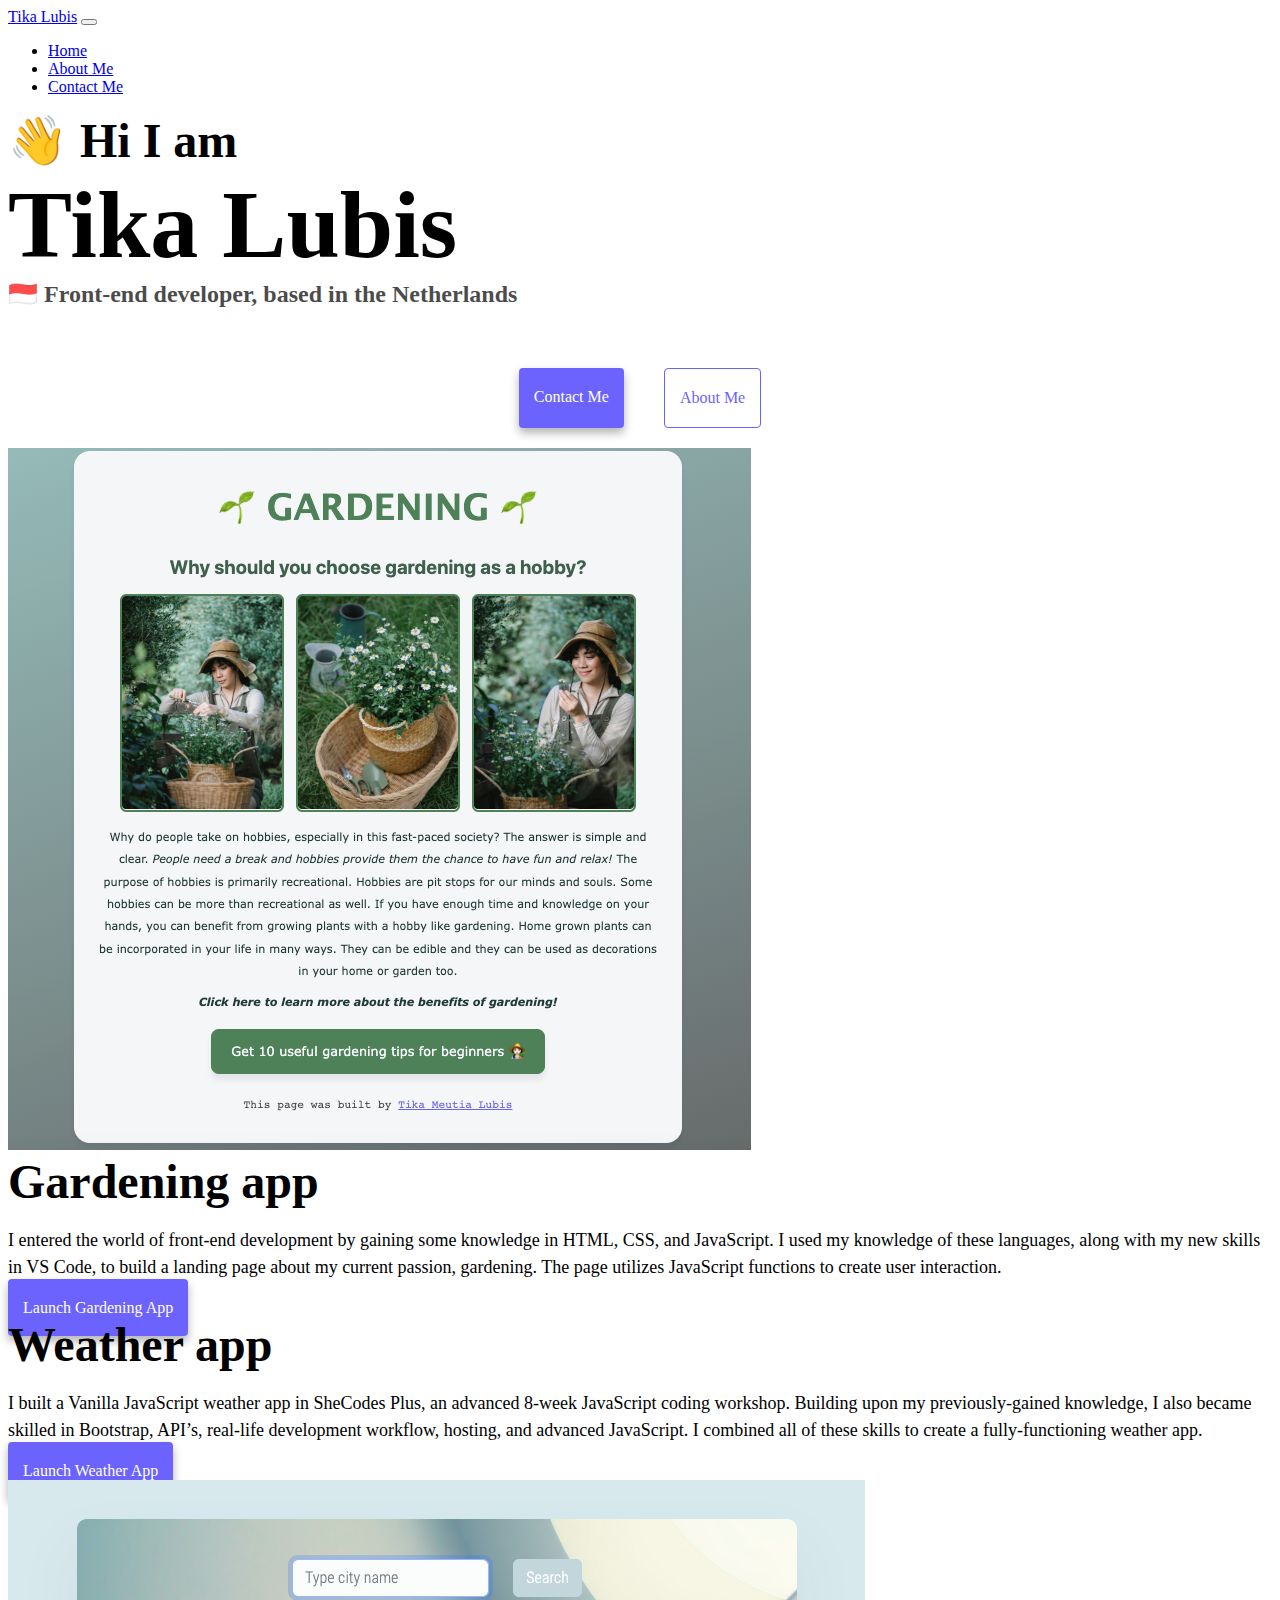
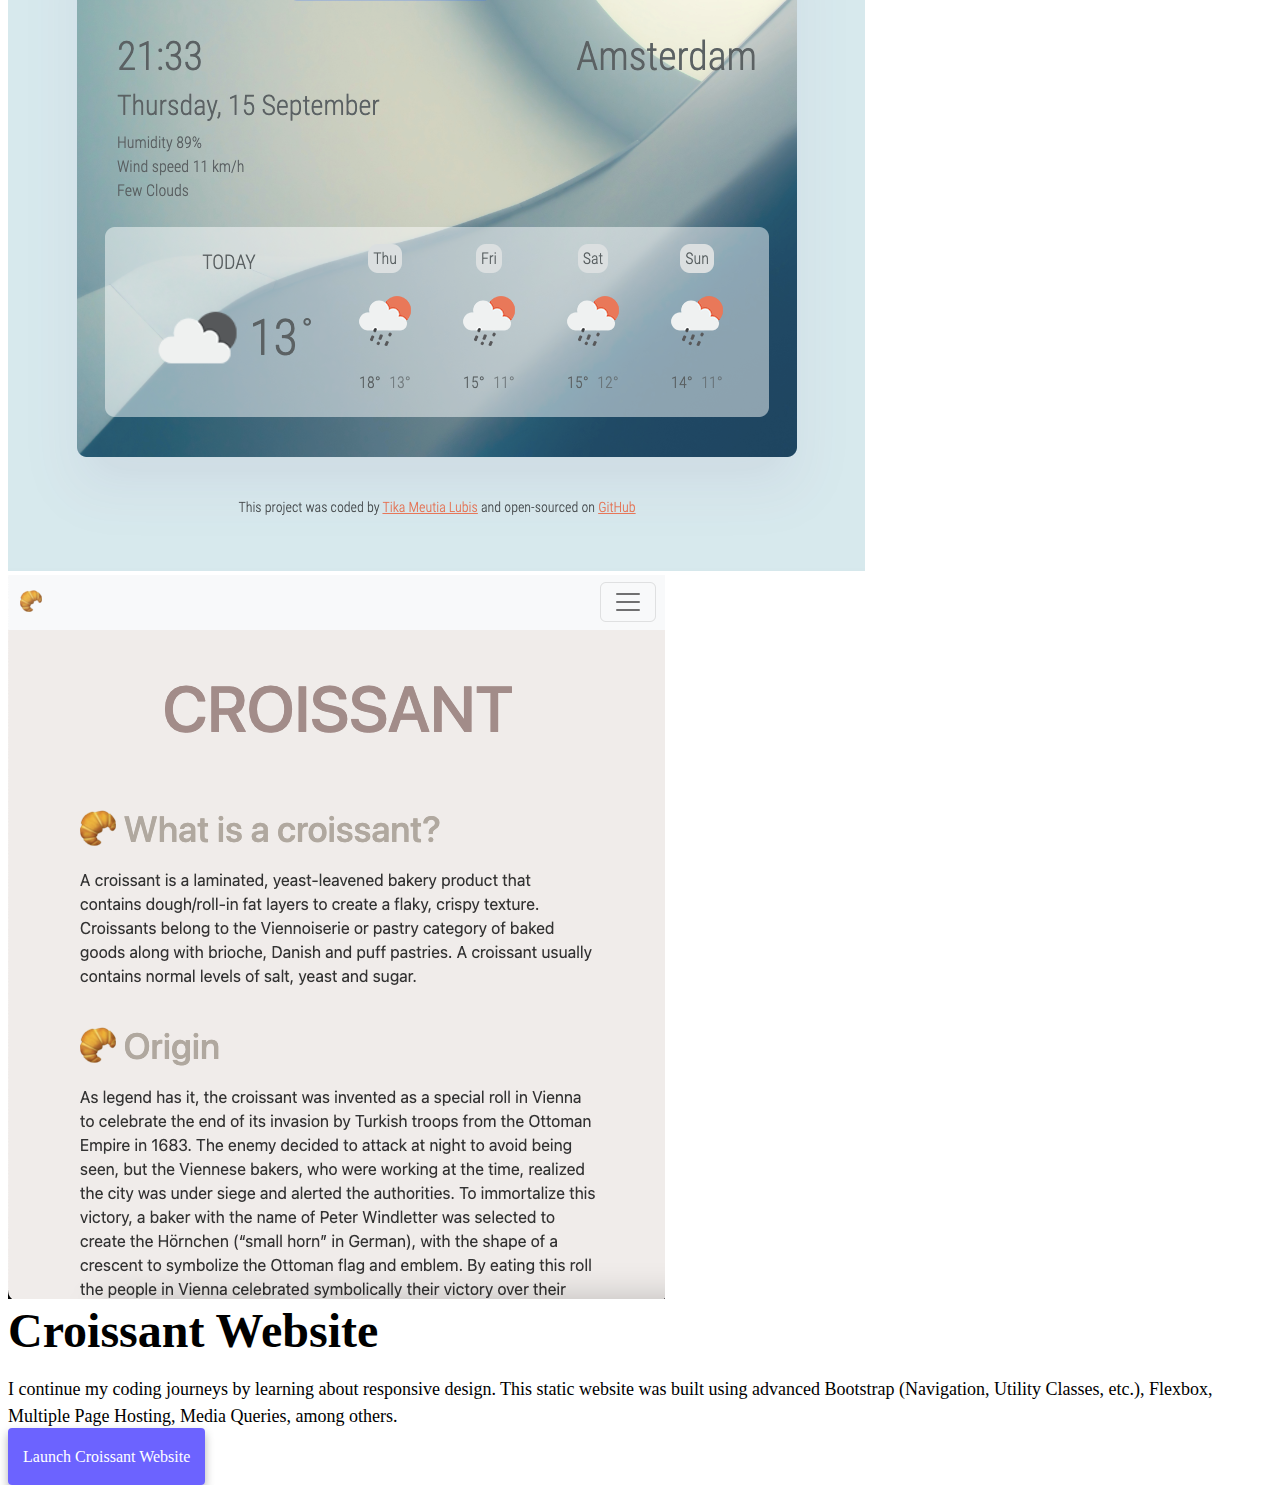
==== index.html @ 951e2261 "Added links to the projects" ====
<!DOCTYPE html>
<html lang="en">
  <head>
    <meta charset="UTF-8" />
    <meta http-equiv="X-UA-Compatible" content="IE=edge" />
    <meta name="viewport" content="width=device-width, initial-scale=1.0" />
    <title>Tika Lubis</title>
    <link
      href="https://cdn.jsdelivr.net/npm/bootstrap@5.2.1/dist/css/bootstrap.min.css"
      rel="stylesheet"
      integrity="sha384-iYQeCzEYFbKjA/T2uDLTpkwGzCiq6soy8tYaI1GyVh/UjpbCx/TYkiZhlZB6+fzT"
      crossorigin="anonymous"
    />
    <link rel="stylesheet" href="css/styles.css" />
  </head>

  <body>
      <nav class="navbar navbar-expand-lg bg-light">
          <div class="container-fluid">
            <a class="navbar-brand" href="index.html">Tika Lubis</a>
            <button class="navbar-toggler" type="button" data-bs-toggle="collapse" data-bs-target="#navbarNav" aria-controls="navbarNav" aria-expanded="false" aria-label="Toggle navigation">
              <span class="navbar-toggler-icon"></span>
            </button>
            <div class="collapse navbar-collapse" id="navbarNav">
              <ul class="navbar-nav">
                <li class="nav-item">
                  <a class="nav-link active" aria-current="page" href="index.html">Home</a>
                </li>
                <li class="nav-item">
                  <a class="nav-link" href="about.html">About Me</a>
                </li>
                <li class="nav-item">
                  <a class="nav-link" href="about.html#contact">Contact Me</a>
                </li>
              </ul>
            </div>
          </div>
        </nav>
    <h2 class="text-center">👋 Hi I am</h2>
    <h1 class="text-center">Tika Lubis</h1>
    <h3 class="text-center">
      🇮🇩 Front-end developer, based in the Netherlands
    </h3>
    <div class="navigation-links mb-5">
      <a href="about.html#contact" class="contact-link">Contact me</a>
      <a href="about.html" class="about-link">About me</a>
    </div>

    <div class="container">
      <div class="row d-flex">
        <div class="col-md-6">
          <img src="images/gardening-page.png" alt="Gardening as a hobby" class="img-fluid rounded" />
        </div>
        <div class="col-md-6">
          <h2 class="mb-3">Gardening app</h2>
          <p>
              I entered the world of front-end development by gaining some knowledge in HTML, CSS, and JavaScript. I used my knowledge of these languages, along with my new skills in VS Code, to build a landing page about my current passion, gardening. The page utilizes JavaScript functions to create user interaction.
          </p>
          <div class="mt-5 mb-5">
            <a href="https://euphonious-puffpuff-9119f1.netlify.app/" class="primary-link">Launch Gardening app</a>
          </div>
      </div>
      <div class="row mt-5 d-flex">
        <div class="col-md-6">
          <h2 class="mb-3">Weather app</h2>
          <p>
              I built a Vanilla JavaScript weather app in SheCodes Plus, an advanced 8-week JavaScript coding workshop. Building upon my previously-gained knowledge, I also became skilled in Bootstrap, API’s, real-life development workflow, hosting, and advanced JavaScript. I combined all of these skills to create a fully-functioning weather app.
          </p>
          <div class="mt-5 mb-5">
            <a href="https://effortless-lolly-3542c8.netlify.app/" class="primary-link">Launch Weather app</a>
          </div>
        </div>
      <div class="col-md-6">
        <img src="images/weather-app.png" alt="Weather app" class="img-fluid rounded" />
      </div>
      <div class="row mt-5 d-flex">
          <div class="col-md-6">
            <img src="images/croissant-page.png" alt="Croissant page" class="img-fluid rounded" />
          </div>
          <div class="col-md-6">
            <h2 class="mb-3">Croissant Website</h2>
            <p>
              I continue my coding journeys by learning about responsive design. This static website was built using advanced Bootstrap (Navigation, Utility Classes, etc.), Flexbox, Multiple Page Hosting, Media Queries, among others.      </p>
            <div class="mt-5 mb-5">
              <a href="https://euphonious-fenglisu-f8e151.netlify.app/" class="primary-link">Launch Croissant Website</a>
            </div>
        </div>
    </div>

    <script
      src="https://cdn.jsdelivr.net/npm/bootstrap@5.2.1/dist/js/bootstrap.bundle.min.js"
      integrity="sha384-u1OknCvxWvY5kfmNBILK2hRnQC3Pr17a+RTT6rIHI7NnikvbZlHgTPOOmMi466C8"
      crossorigin="anonymous"
    ></script>
  </body>
</html>
---- css/styles.css ----
:root {
  --primary-color: #6c63ff;
  --secondary-color: #f5f2fe;
  --box-shadow: 0 5px 10px rgba(0, 0, 0, 0.3);
}

h1,
h2,
h3 {
  margin: 0;
}

h1 {
  font-size: 96px;
}

h2 {
  font-size: 48px;
}

h3 {
  font-size: 24px;
  opacity: 0.7;
}

p {
  font-size: 18px;
  line-height: 1.5;
}

.navigation-links {
  display: flex;
  margin-top: 40px;
  justify-content: center;
}

.navigation-links a {
  margin: 20px;
  border-radius: 4px;
  padding: 20px 15px;
  text-decoration: none;
  text-transform: capitalize;
}

.contact-link {
  background: var(--primary-color);
  box-shadow: var(--box-shadow);
  color: white;
}

.about-link {
  color: var(--primary-color);
  border: 1px solid var(--primary-color);
}

.homepage-link {
  color: var(--primary-color);
  text-align: center;
  display: block;
}

.about-paragraphs {
  display: flex;
  margin: 30px 0;
}

.about-paragraphs p {
  margin: 10px;
}

.email-link {
  display: flex;
  justify-content: center;
  color: var(--primary-color);
  font-size: 28px;
  text-decoration: none;
}

.email-link:hover {
  text-decoration: underline;
}

.primary-link {
  border-radius: 4px;
  padding: 20px 15px;
  text-decoration: none;
  text-transform: capitalize;
  background: var(--primary-color);
  box-shadow: var(--box-shadow);
  color: white;
}
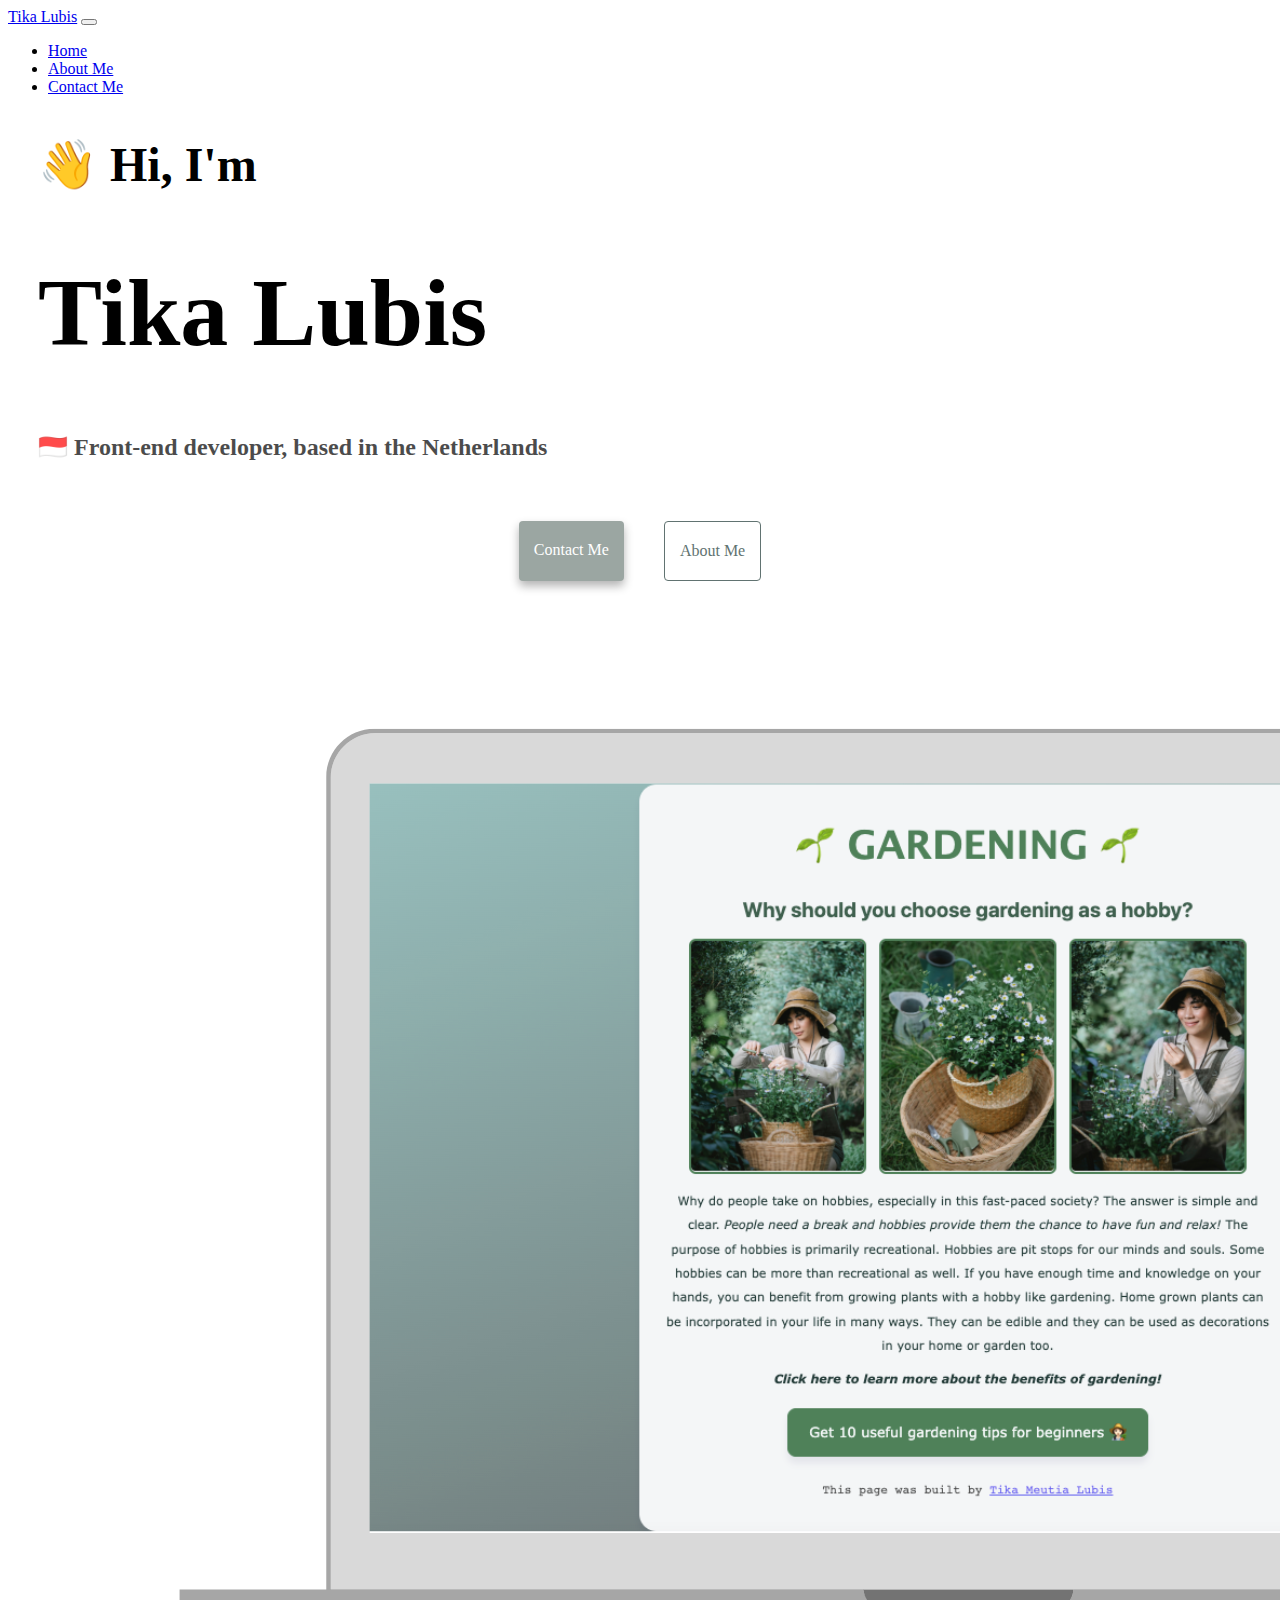
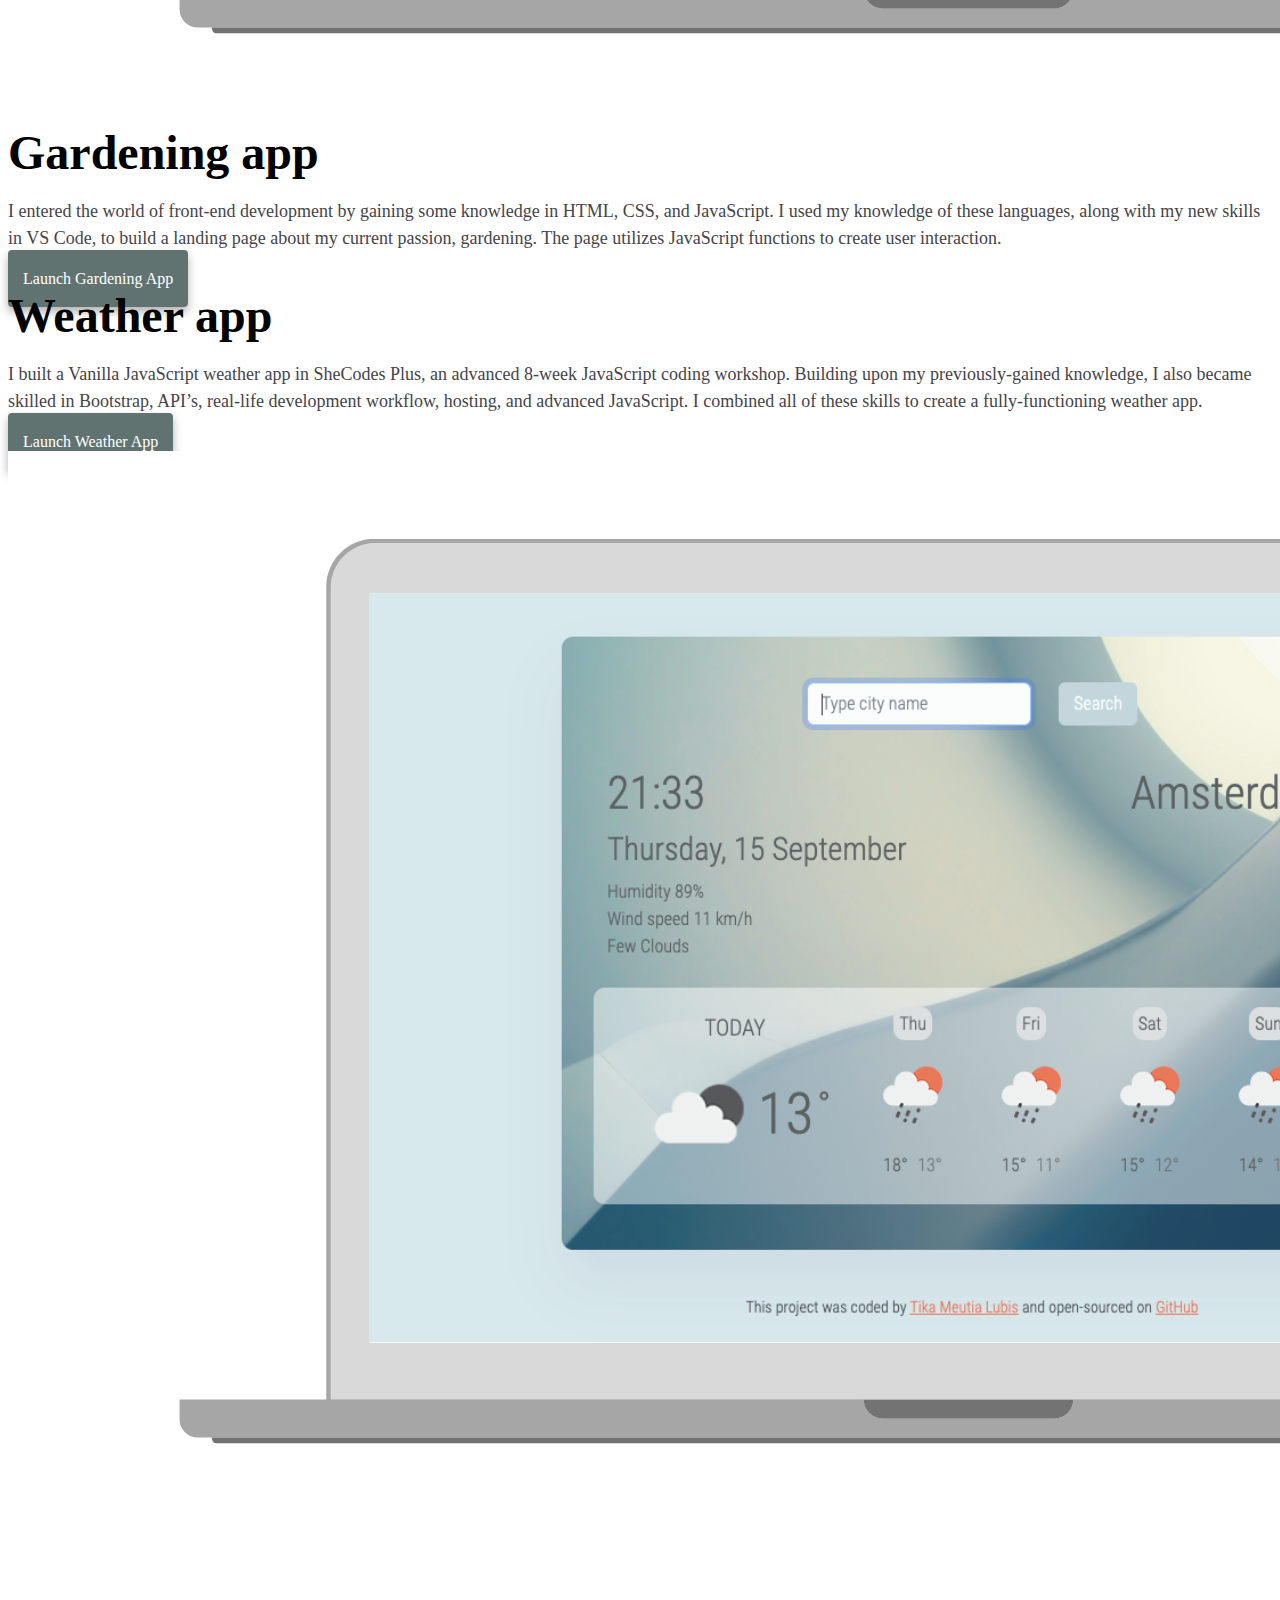
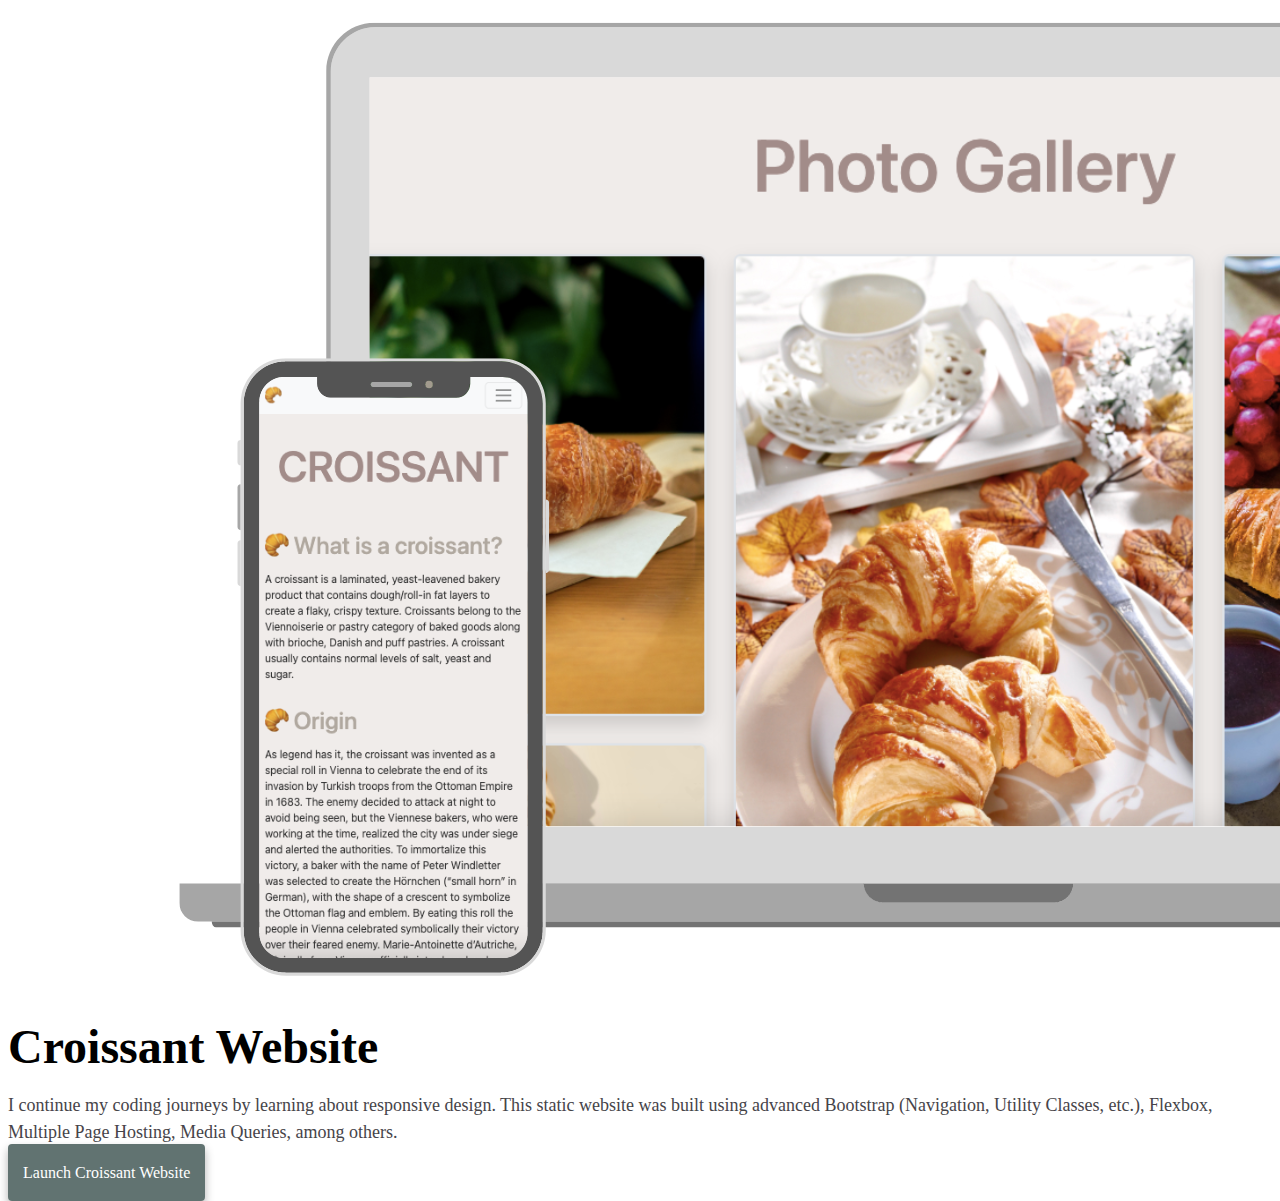
==== commit 950db456: "Updated color theme" ====
--- a/index.html
+++ b/index.html
@@ -36,7 +36,8 @@
             </div>
           </div>
         </nav>
-    <h2 class="text-center">👋 Hi I am</h2>
+    <div class="header">
+    <h2 class="text-center">👋 Hi, I'm</h2>
     <h1 class="text-center">Tika Lubis</h1>
     <h3 class="text-center">
       🇮🇩 Front-end developer, based in the Netherlands
@@ -45,11 +46,11 @@
       <a href="about.html#contact" class="contact-link">Contact me</a>
       <a href="about.html" class="about-link">About me</a>
     </div>
-
+    </div>
     <div class="container">
       <div class="row d-flex">
         <div class="col-md-6">
-          <img src="images/gardening-page.png" alt="Gardening as a hobby" class="img-fluid rounded" />
+          <img src="images/gardening-page.png" alt="Gardening as a hobby" class="img-fluid shadow rounded" />
         </div>
         <div class="col-md-6">
           <h2 class="mb-3">Gardening app</h2>
@@ -57,7 +58,7 @@
               I entered the world of front-end development by gaining some knowledge in HTML, CSS, and JavaScript. I used my knowledge of these languages, along with my new skills in VS Code, to build a landing page about my current passion, gardening. The page utilizes JavaScript functions to create user interaction.
           </p>
           <div class="mt-5 mb-5">
-            <a href="https://euphonious-puffpuff-9119f1.netlify.app/" class="primary-link">Launch Gardening app</a>
+            <a href="https://euphonious-puffpuff-9119f1.netlify.app/" target="_blank" class="primary-link">Launch Gardening app</a>
           </div>
       </div>
       <div class="row mt-5 d-flex">
@@ -67,22 +68,22 @@
               I built a Vanilla JavaScript weather app in SheCodes Plus, an advanced 8-week JavaScript coding workshop. Building upon my previously-gained knowledge, I also became skilled in Bootstrap, API’s, real-life development workflow, hosting, and advanced JavaScript. I combined all of these skills to create a fully-functioning weather app.
           </p>
           <div class="mt-5 mb-5">
-            <a href="https://effortless-lolly-3542c8.netlify.app/" class="primary-link">Launch Weather app</a>
+            <a href="https://effortless-lolly-3542c8.netlify.app/" target="_blank" class="primary-link">Launch Weather app</a>
           </div>
         </div>
       <div class="col-md-6">
-        <img src="images/weather-app.png" alt="Weather app" class="img-fluid rounded" />
+        <img src="images/weather-app.png" alt="Weather app" class="img-fluid shadow rounded" />
       </div>
       <div class="row mt-5 d-flex">
           <div class="col-md-6">
-            <img src="images/croissant-page.png" alt="Croissant page" class="img-fluid rounded" />
+            <img src="images/croissant-page.png" alt="Croissant page" class="img-fluid shadow rounded" />
           </div>
           <div class="col-md-6">
             <h2 class="mb-3">Croissant Website</h2>
             <p>
               I continue my coding journeys by learning about responsive design. This static website was built using advanced Bootstrap (Navigation, Utility Classes, etc.), Flexbox, Multiple Page Hosting, Media Queries, among others.      </p>
             <div class="mt-5 mb-5">
-              <a href="https://euphonious-fenglisu-f8e151.netlify.app/" class="primary-link">Launch Croissant Website</a>
+              <a href="https://euphonious-fenglisu-f8e151.netlify.app/" target="_blank" class="primary-link">Launch Croissant Website</a>
             </div>
         </div>
     </div>
--- a/css/styles.css
+++ b/css/styles.css
@@ -1,10 +1,10 @@
 :root {
-  --primary-color: #6c63ff;
-  --secondary-color: #f5f2fe;
+  --primary-color: #617371;
+  --secondary-color: #9ba6a2;
+  --accent-color: #cfc7bb;
   --box-shadow: 0 5px 10px rgba(0, 0, 0, 0.3);
 }
 
-h1,
 h2,
 h3 {
   margin: 0;
@@ -26,6 +26,16 @@
 p {
   font-size: 18px;
   line-height: 1.5;
+  color: #464449;
+}
+
+a:hover {
+  text-decoration: none;
+  color: inherit;
+}
+
+.header {
+  margin: 40px 30px;
 }
 
 .navigation-links {
@@ -43,7 +53,7 @@
 }
 
 .contact-link {
-  background: var(--primary-color);
+  background: var(--secondary-color);
   box-shadow: var(--box-shadow);
   color: white;
 }
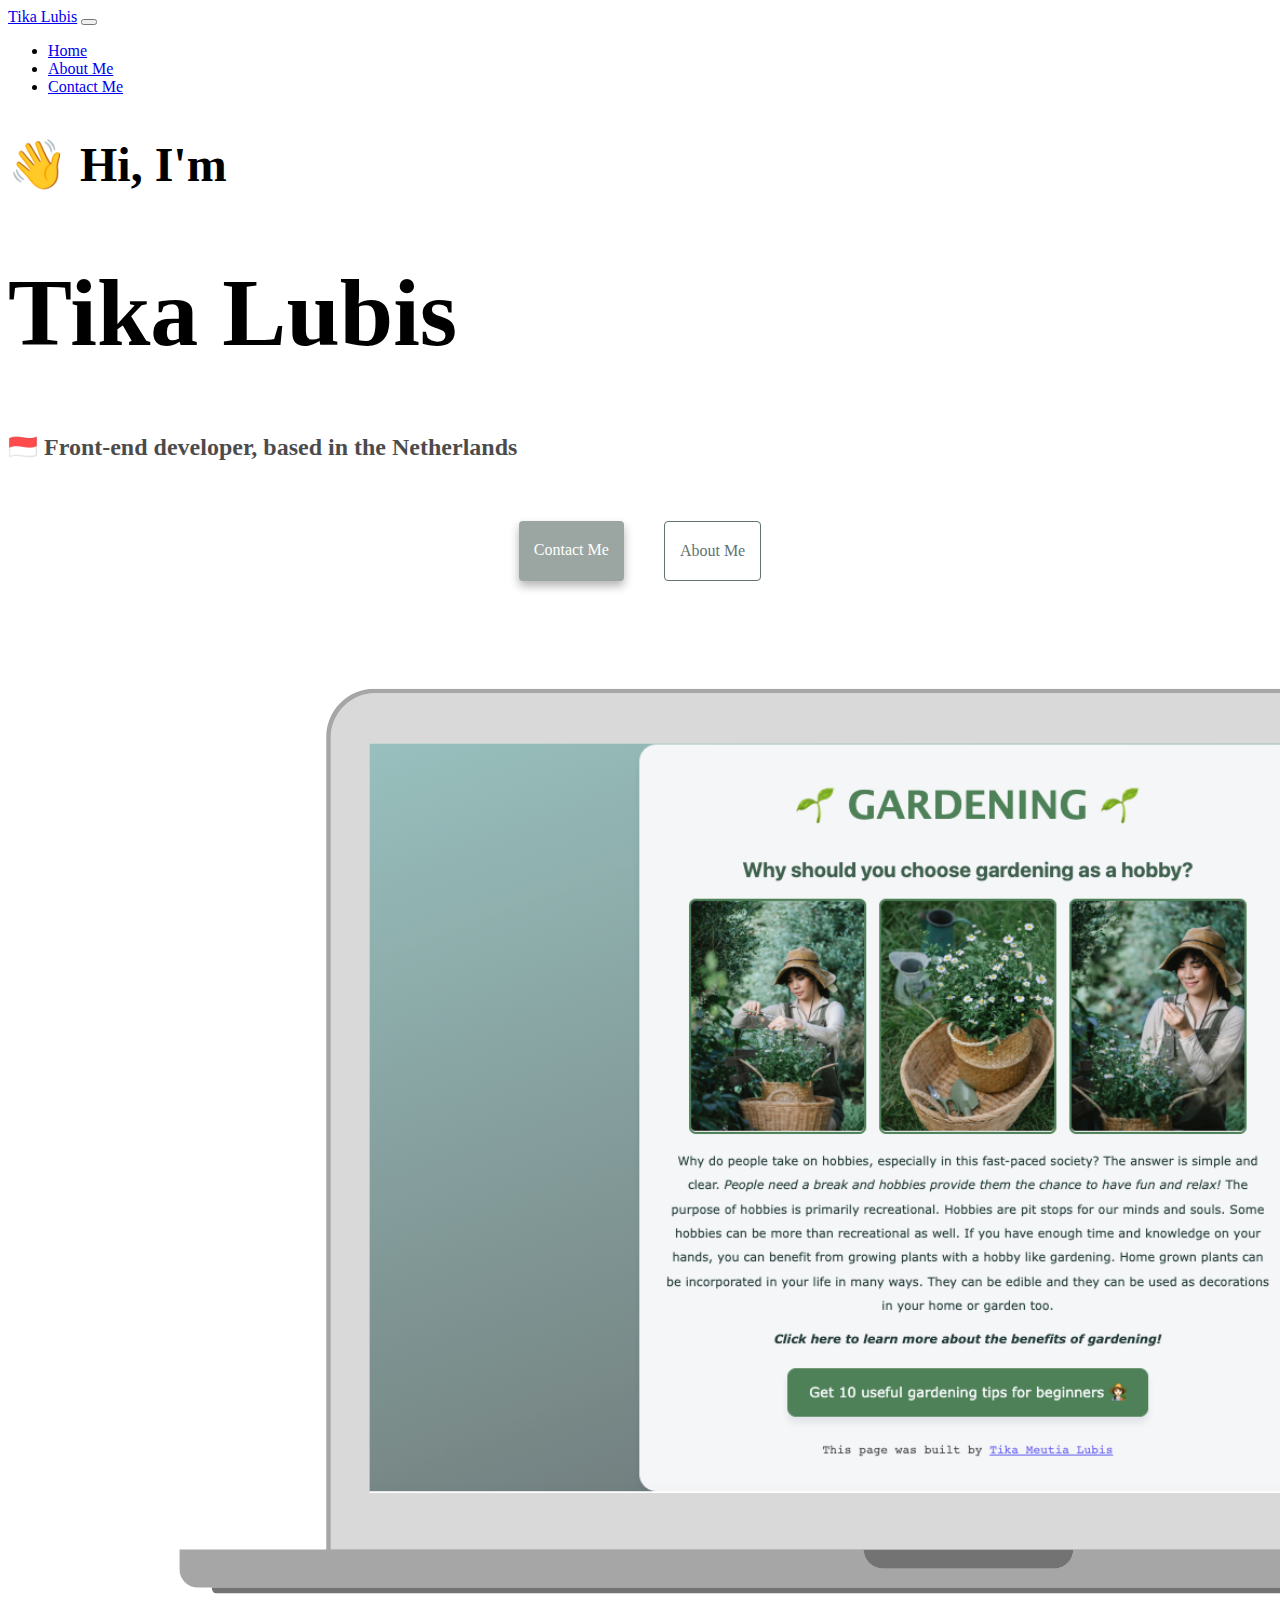
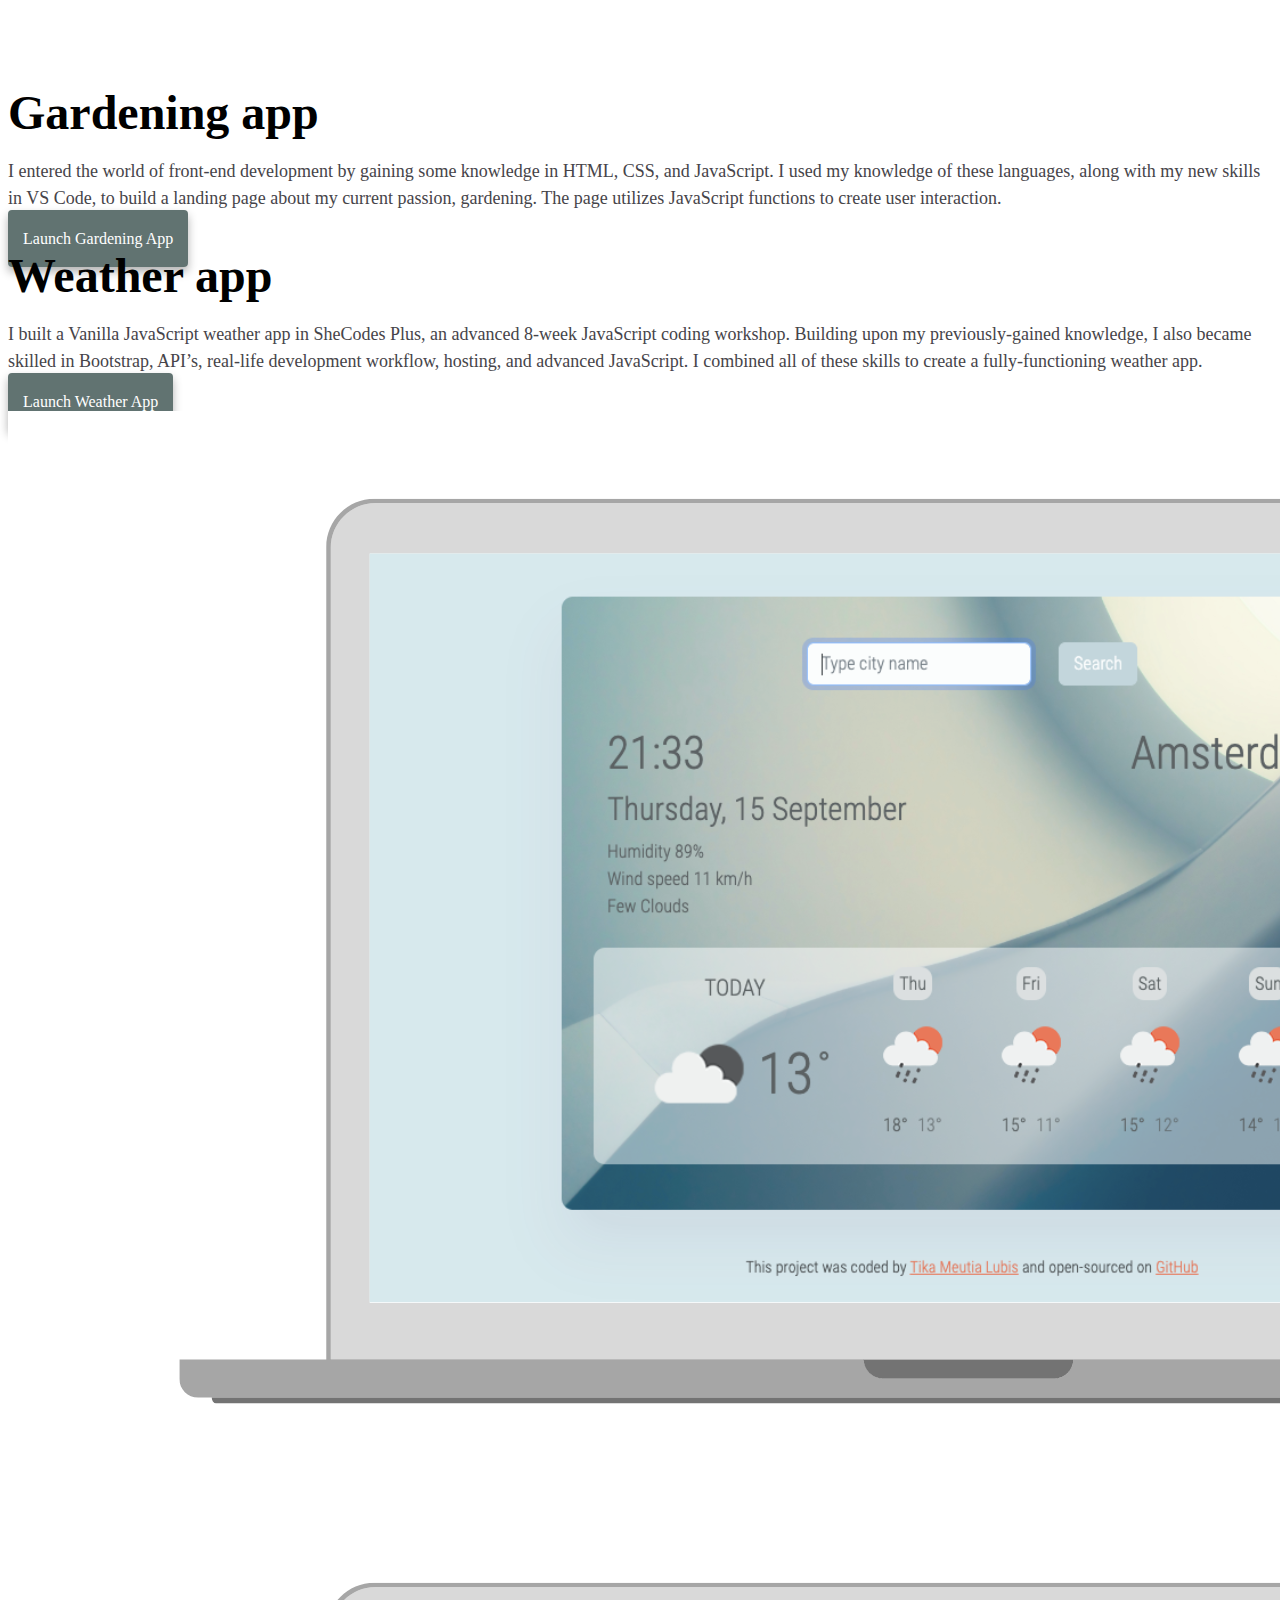
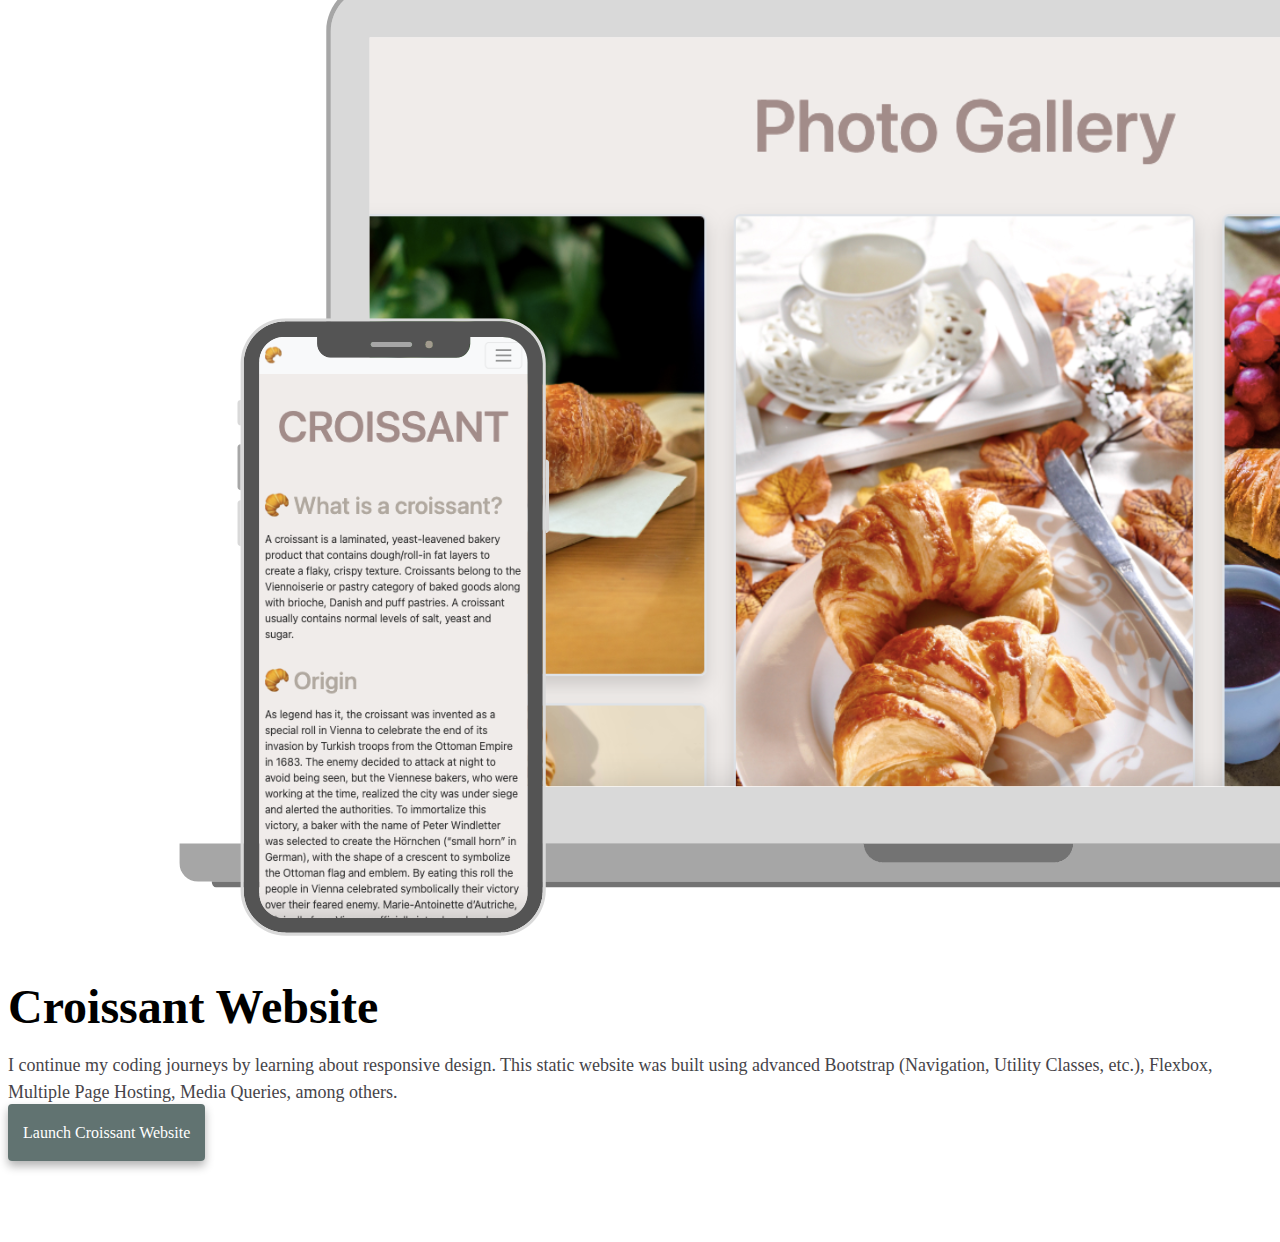
==== commit 68d7a962: "Added media queries for responsiveness" ====
--- a/index.html
+++ b/index.html
@@ -47,7 +47,7 @@
       <a href="about.html" class="about-link">About me</a>
     </div>
     </div>
-    <div class="container">
+    <div class="container content-body">
       <div class="row d-flex">
         <div class="col-md-6">
           <img src="images/gardening-page.png" alt="Gardening as a hobby" class="img-fluid shadow rounded" />
--- a/css/styles.css
+++ b/css/styles.css
@@ -3,6 +3,10 @@
   --secondary-color: #9ba6a2;
   --accent-color: #cfc7bb;
   --box-shadow: 0 5px 10px rgba(0, 0, 0, 0.3);
+}
+
+body {
+  margin-bottom: 100px;
 }
 
 h2,
@@ -35,7 +39,7 @@
 }
 
 .header {
-  margin: 40px 30px;
+  margin-top: 40px;
 }
 
 .navigation-links {
@@ -99,3 +103,24 @@
   box-shadow: var(--box-shadow);
   color: white;
 }
+
+@media (max-width: 900px) {
+  h1 {
+    font-size: 44px;
+  }
+
+  h2 {
+    font-size: 24px;
+  }
+  h3 {
+    font-size: 16px;
+  }
+
+  .content-body {
+    text-align: center;
+  }
+
+  .content-body img {
+    display: none;
+  }
+}
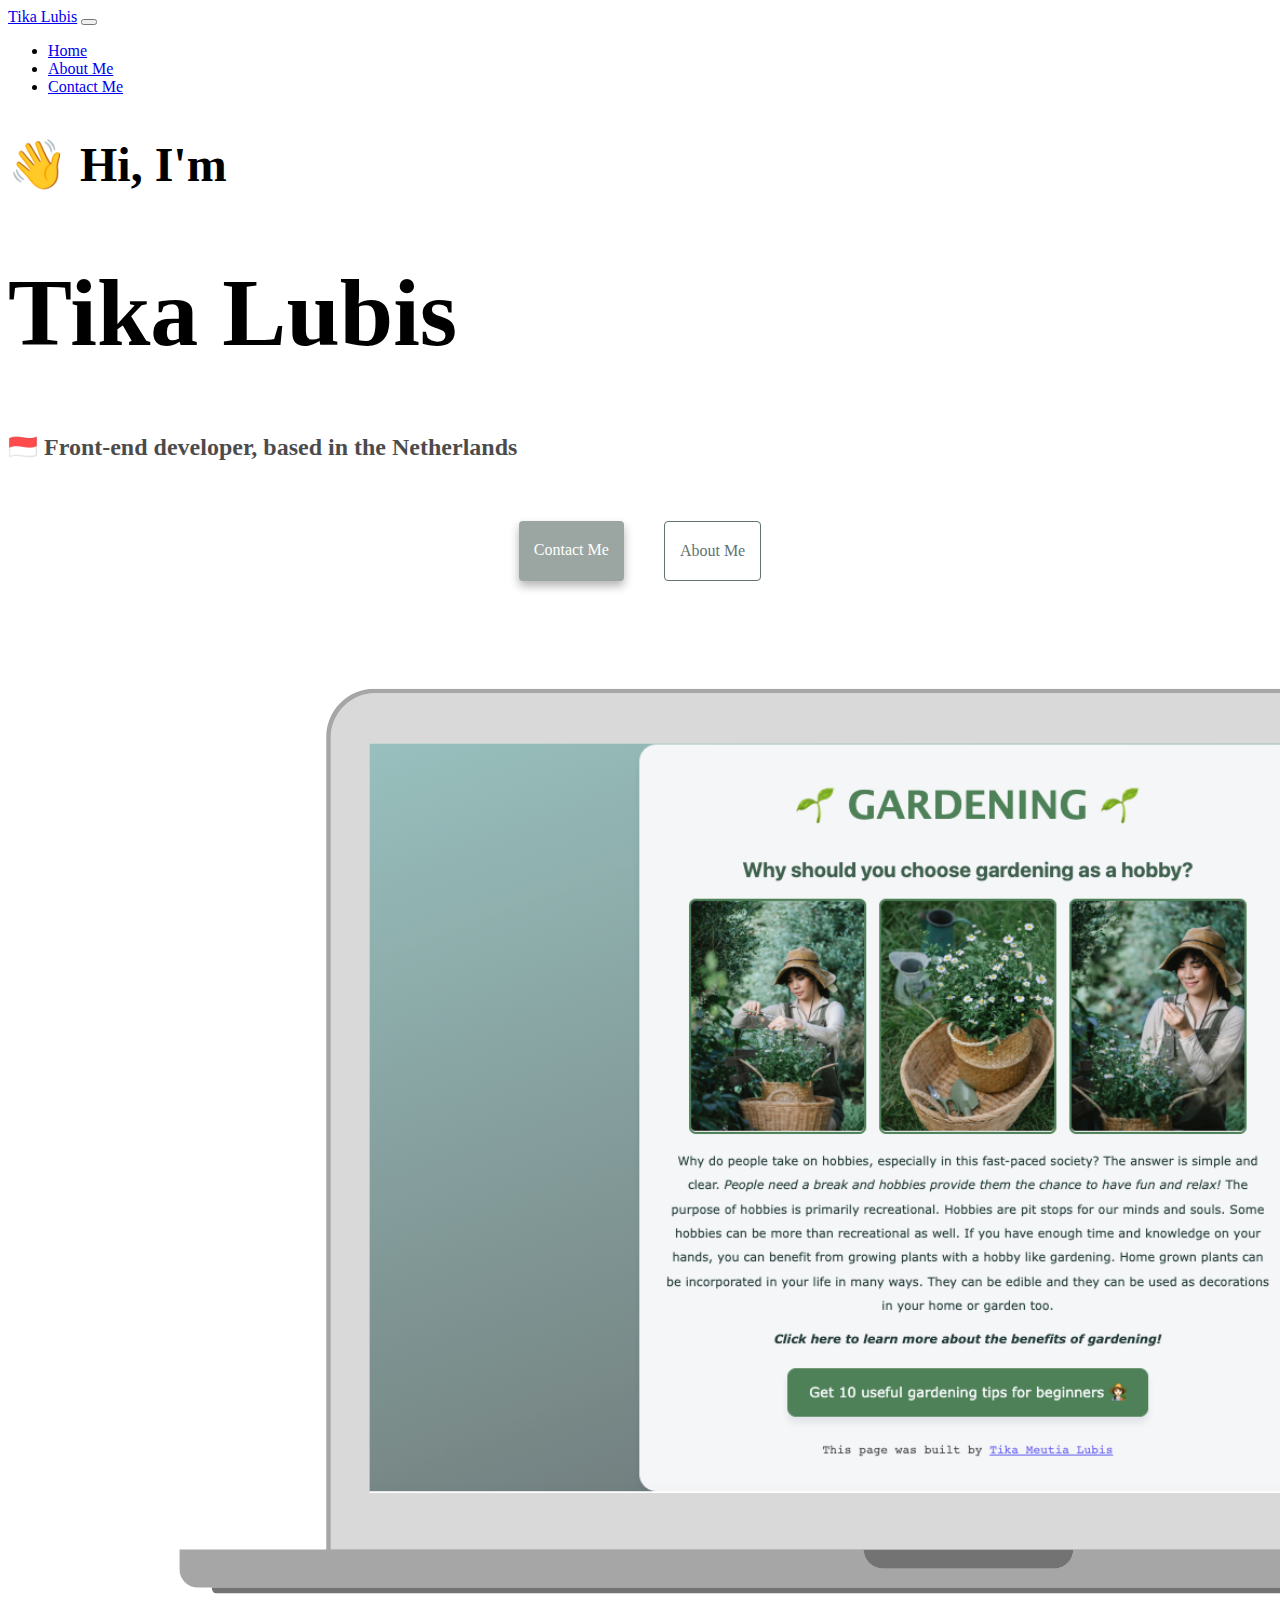
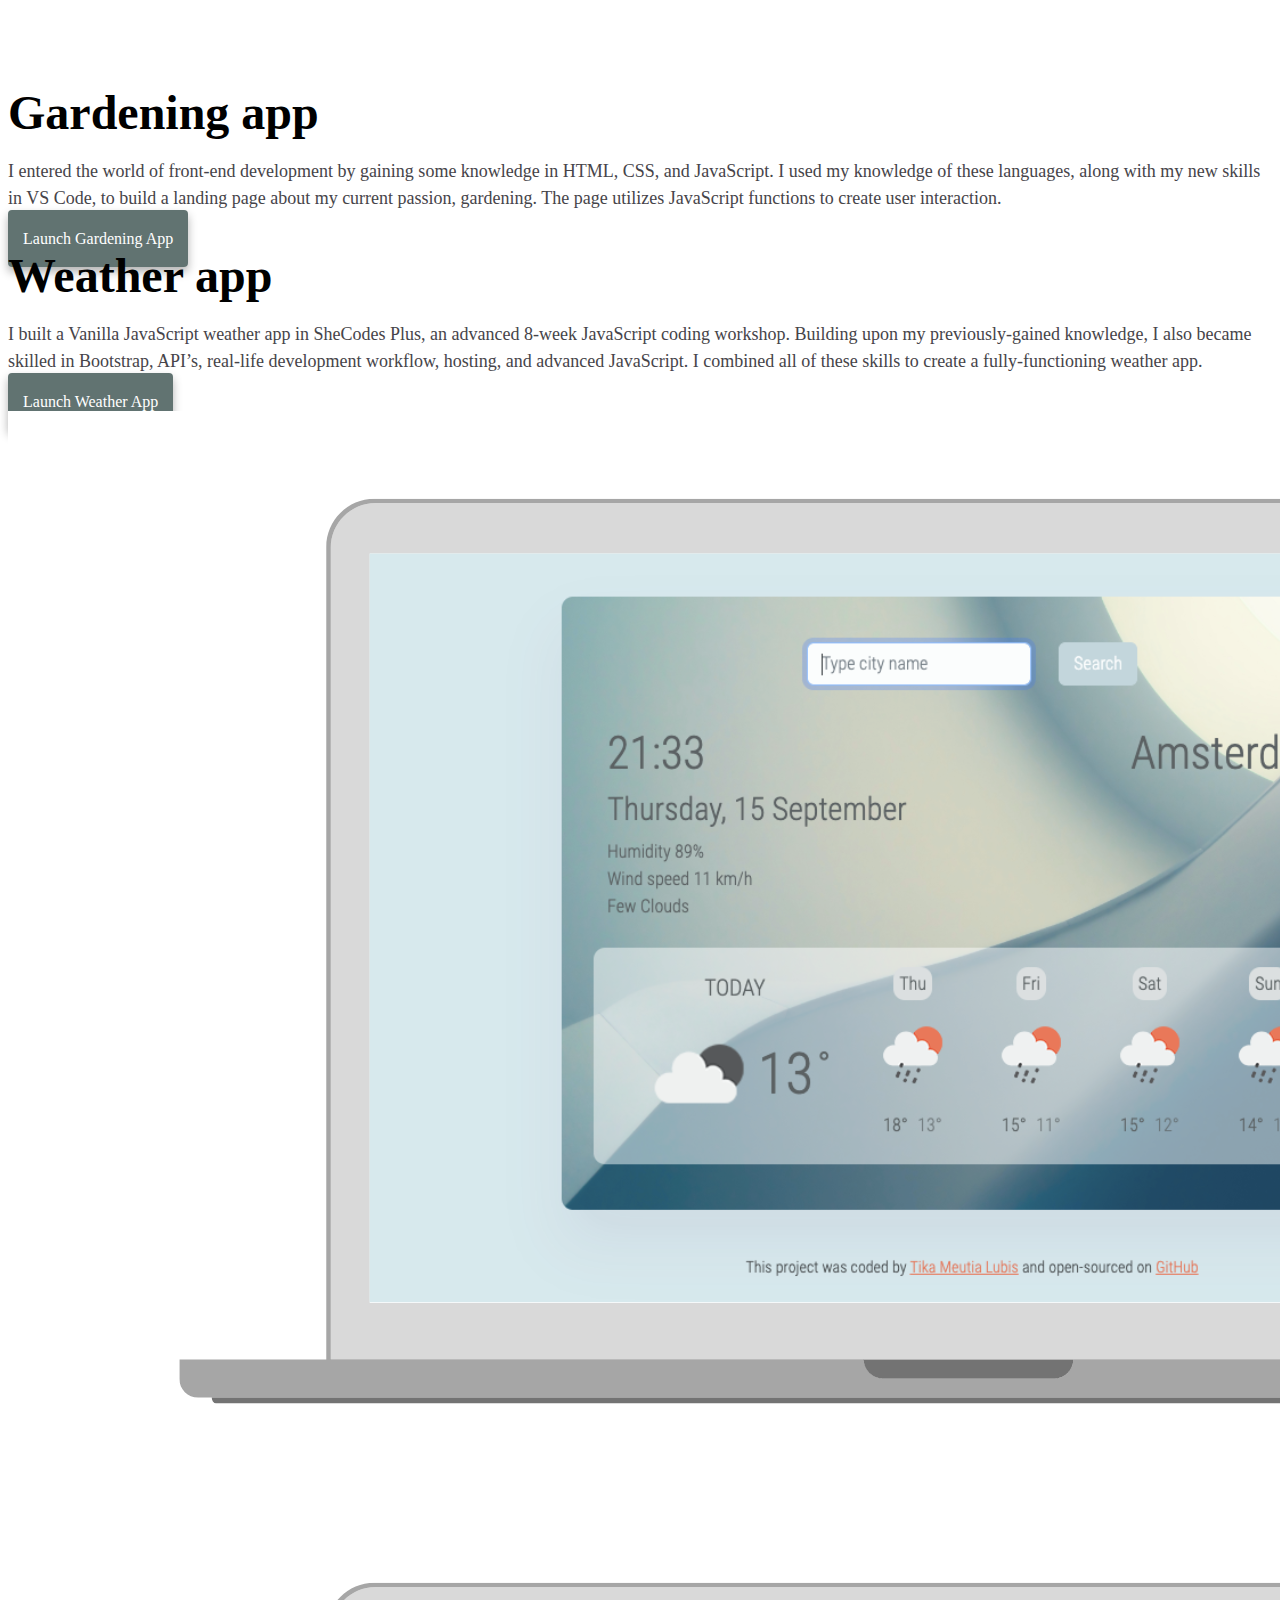
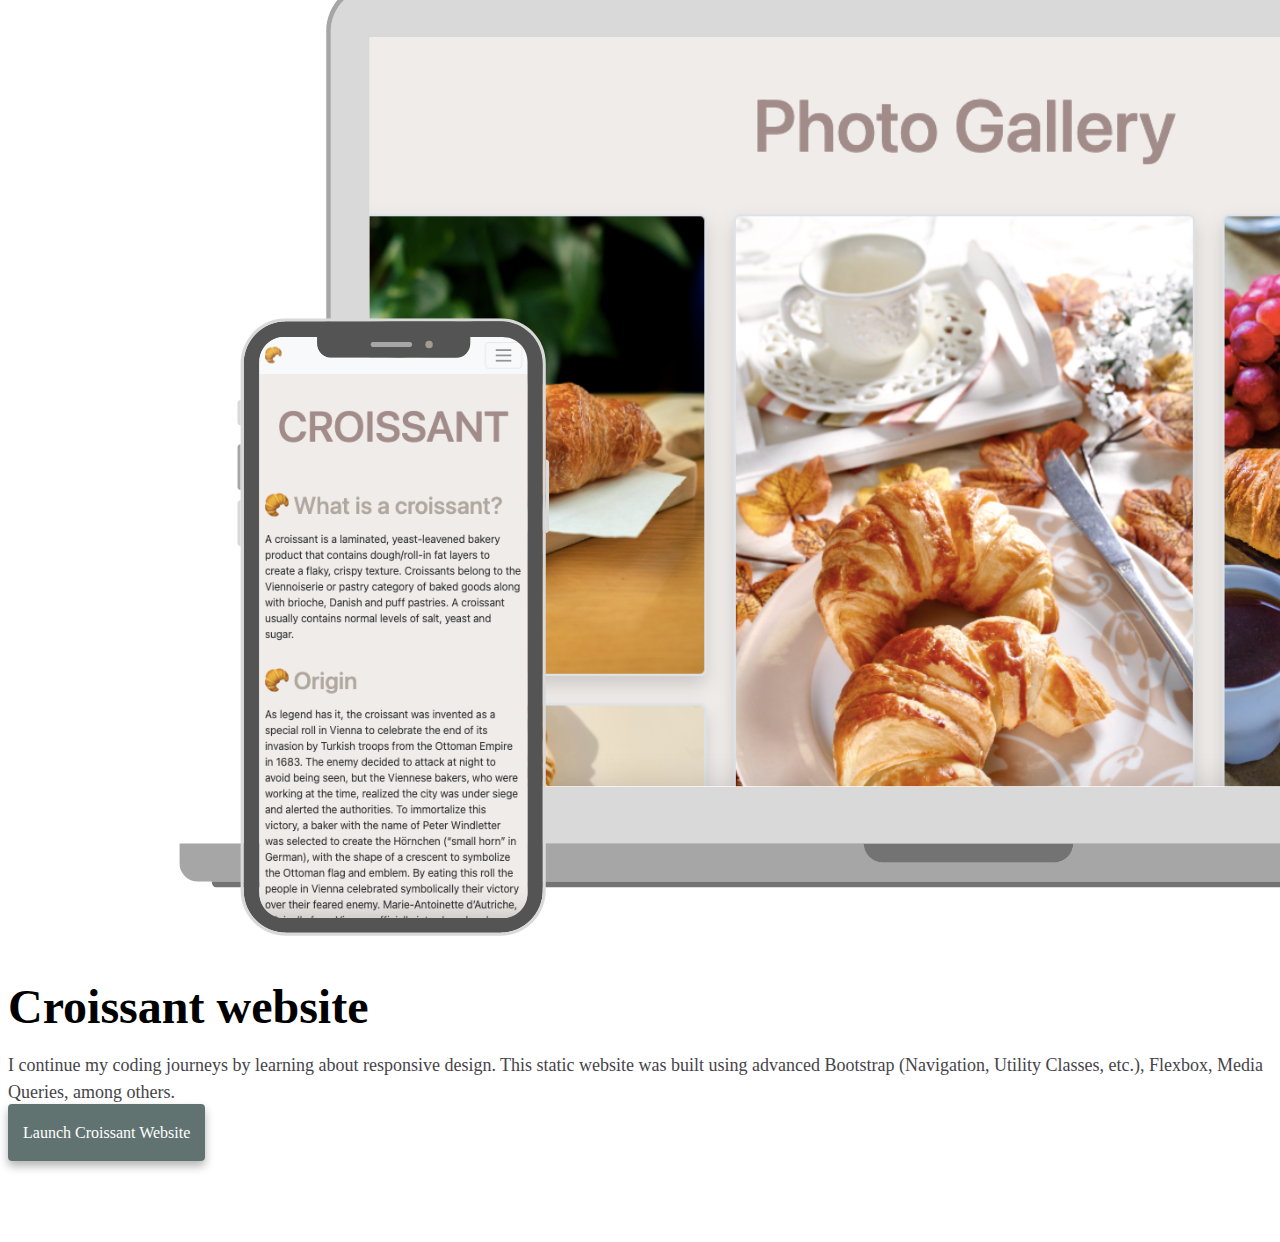
==== commit 7dbd570d: "Improved SEO" ====
--- a/index.html
+++ b/index.html
@@ -15,77 +15,136 @@
   </head>
 
   <body>
-      <nav class="navbar navbar-expand-lg bg-light">
-          <div class="container-fluid">
-            <a class="navbar-brand" href="index.html">Tika Lubis</a>
-            <button class="navbar-toggler" type="button" data-bs-toggle="collapse" data-bs-target="#navbarNav" aria-controls="navbarNav" aria-expanded="false" aria-label="Toggle navigation">
-              <span class="navbar-toggler-icon"></span>
-            </button>
-            <div class="collapse navbar-collapse" id="navbarNav">
-              <ul class="navbar-nav">
-                <li class="nav-item">
-                  <a class="nav-link active" aria-current="page" href="index.html">Home</a>
-                </li>
-                <li class="nav-item">
-                  <a class="nav-link" href="about.html">About Me</a>
-                </li>
-                <li class="nav-item">
-                  <a class="nav-link" href="about.html#contact">Contact Me</a>
-                </li>
-              </ul>
-            </div>
-          </div>
-        </nav>
+    <nav class="navbar navbar-expand-lg bg-light">
+      <div class="container-fluid">
+        <a class="navbar-brand" href="index.html">Tika Lubis</a>
+        <button
+          class="navbar-toggler"
+          type="button"
+          data-bs-toggle="collapse"
+          data-bs-target="#navbarNav"
+          aria-controls="navbarNav"
+          aria-expanded="false"
+          aria-label="Toggle navigation"
+        >
+          <span class="navbar-toggler-icon"></span>
+        </button>
+        <div class="collapse navbar-collapse" id="navbarNav">
+          <ul class="navbar-nav">
+            <li class="nav-item">
+              <a class="nav-link active" aria-current="page" href="index.html"
+                >Home</a
+              >
+            </li>
+            <li class="nav-item">
+              <a class="nav-link" href="about.html" title="About Tika Lubis"
+                >About Me</a
+              >
+            </li>
+            <li class="nav-item">
+              <a
+                class="nav-link"
+                href="about.html#contact"
+                title="Contact Tika Lubis"
+                >Contact Me</a
+              >
+            </li>
+          </ul>
+        </div>
+      </div>
+    </nav>
     <div class="header">
-    <h2 class="text-center">👋 Hi, I'm</h2>
-    <h1 class="text-center">Tika Lubis</h1>
-    <h3 class="text-center">
-      🇮🇩 Front-end developer, based in the Netherlands
-    </h3>
-    <div class="navigation-links mb-5">
-      <a href="about.html#contact" class="contact-link">Contact me</a>
-      <a href="about.html" class="about-link">About me</a>
-    </div>
+      <h2 class="text-center">👋 Hi, I'm</h2>
+      <h1 class="text-center">Tika Lubis</h1>
+      <h3 class="text-center">
+        🇮🇩 Front-end developer, based in the Netherlands
+      </h3>
+      <div class="navigation-links mb-5">
+        <a href="about.html#contact" class="contact-link">Contact me</a>
+        <a href="about.html" class="about-link">About me</a>
+      </div>
     </div>
     <div class="container content-body">
       <div class="row d-flex">
         <div class="col-md-6">
-          <img src="images/gardening-page.png" alt="Gardening as a hobby" class="img-fluid shadow rounded" />
+          <img
+            src="images/gardening-page.png"
+            alt="Gardening as a hobby"
+            class="img-fluid shadow rounded"
+          />
         </div>
         <div class="col-md-6">
           <h2 class="mb-3">Gardening app</h2>
           <p>
-              I entered the world of front-end development by gaining some knowledge in HTML, CSS, and JavaScript. I used my knowledge of these languages, along with my new skills in VS Code, to build a landing page about my current passion, gardening. The page utilizes JavaScript functions to create user interaction.
+            I entered the world of front-end development by gaining some
+            knowledge in HTML, CSS, and JavaScript. I used my knowledge of these
+            languages, along with my new skills in VS Code, to build a landing
+            page about my current passion, gardening. The page utilizes
+            JavaScript functions to create user interaction.
           </p>
           <div class="mt-5 mb-5">
-            <a href="https://euphonious-puffpuff-9119f1.netlify.app/" target="_blank" class="primary-link">Launch Gardening app</a>
+            <a
+              href="https://euphonious-puffpuff-9119f1.netlify.app/"
+              target="_blank"
+              class="primary-link"
+              >Launch Gardening app</a
+            >
           </div>
+        </div>
       </div>
       <div class="row mt-5 d-flex">
         <div class="col-md-6">
           <h2 class="mb-3">Weather app</h2>
           <p>
-              I built a Vanilla JavaScript weather app in SheCodes Plus, an advanced 8-week JavaScript coding workshop. Building upon my previously-gained knowledge, I also became skilled in Bootstrap, API’s, real-life development workflow, hosting, and advanced JavaScript. I combined all of these skills to create a fully-functioning weather app.
+            I built a Vanilla JavaScript weather app in SheCodes Plus, an
+            advanced 8-week JavaScript coding workshop. Building upon my
+            previously-gained knowledge, I also became skilled in Bootstrap,
+            API’s, real-life development workflow, hosting, and advanced
+            JavaScript. I combined all of these skills to create a
+            fully-functioning weather app.
           </p>
           <div class="mt-5 mb-5">
-            <a href="https://effortless-lolly-3542c8.netlify.app/" target="_blank" class="primary-link">Launch Weather app</a>
+            <a
+              href="https://effortless-lolly-3542c8.netlify.app/"
+              target="_blank"
+              class="primary-link"
+              >Launch Weather app</a
+            >
           </div>
         </div>
-      <div class="col-md-6">
-        <img src="images/weather-app.png" alt="Weather app" class="img-fluid shadow rounded" />
+        <div class="col-md-6">
+          <img
+            src="images/weather-app.png"
+            alt="Weather app"
+            class="img-fluid shadow rounded"
+          />
+        </div>
       </div>
       <div class="row mt-5 d-flex">
-          <div class="col-md-6">
-            <img src="images/croissant-page.png" alt="Croissant page" class="img-fluid shadow rounded" />
+        <div class="col-md-6">
+          <img
+            src="images/croissant-page.png"
+            alt="Croissant website"
+            class="img-fluid shadow rounded"
+          />
+        </div>
+        <div class="col-md-6">
+          <h2 class="mb-3">Croissant website</h2>
+          <p>
+            I continue my coding journeys by learning about responsive design.
+            This static website was built using advanced Bootstrap (Navigation,
+            Utility Classes, etc.), Flexbox, Media Queries, among others.
+          </p>
+          <div class="mt-5 mb-5">
+            <a
+              href="https://euphonious-fenglisu-f8e151.netlify.app/"
+              target="_blank"
+              class="primary-link"
+              >Launch Croissant Website</a
+            >
           </div>
-          <div class="col-md-6">
-            <h2 class="mb-3">Croissant Website</h2>
-            <p>
-              I continue my coding journeys by learning about responsive design. This static website was built using advanced Bootstrap (Navigation, Utility Classes, etc.), Flexbox, Multiple Page Hosting, Media Queries, among others.      </p>
-            <div class="mt-5 mb-5">
-              <a href="https://euphonious-fenglisu-f8e151.netlify.app/" target="_blank" class="primary-link">Launch Croissant Website</a>
-            </div>
         </div>
+      </div>
     </div>
 
     <script
--- a/css/styles.css
+++ b/css/styles.css
@@ -113,7 +113,7 @@
     font-size: 24px;
   }
   h3 {
-    font-size: 16px;
+    font-size: 18px;
   }
 
   .content-body {
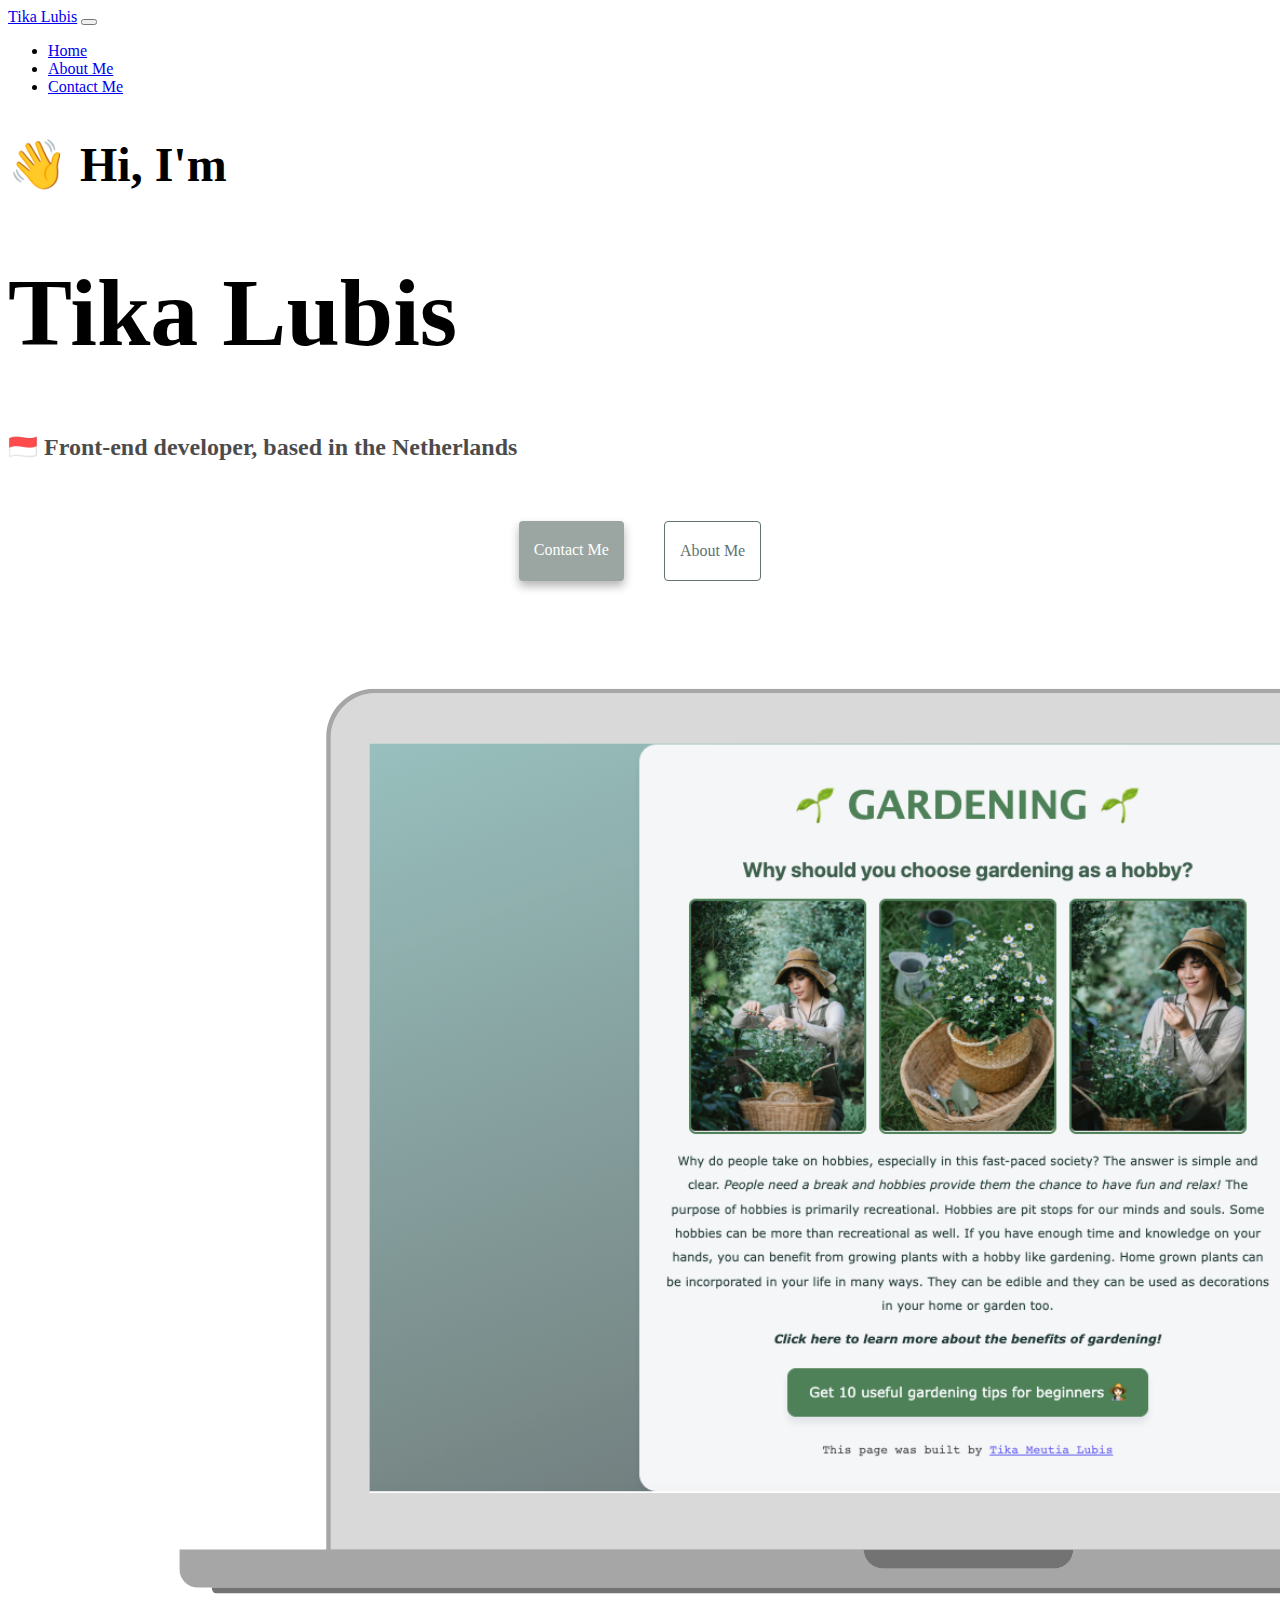
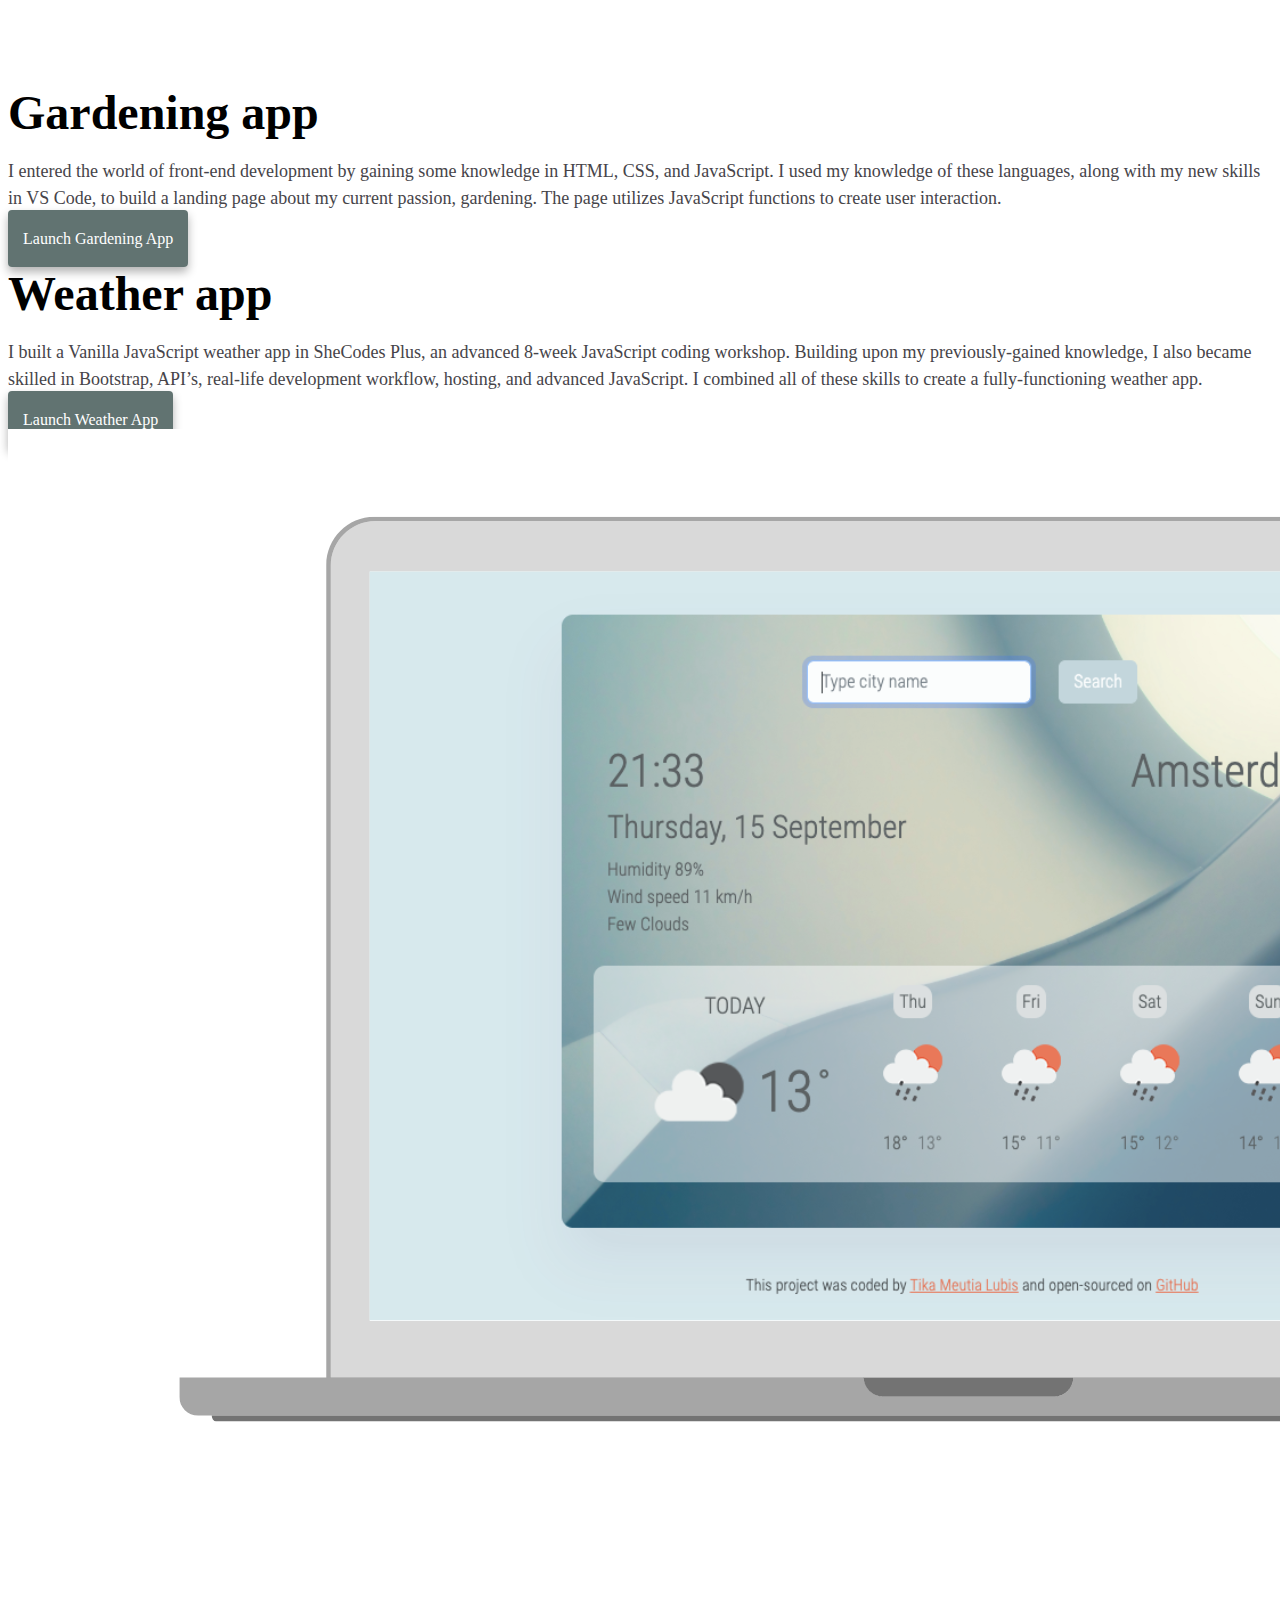
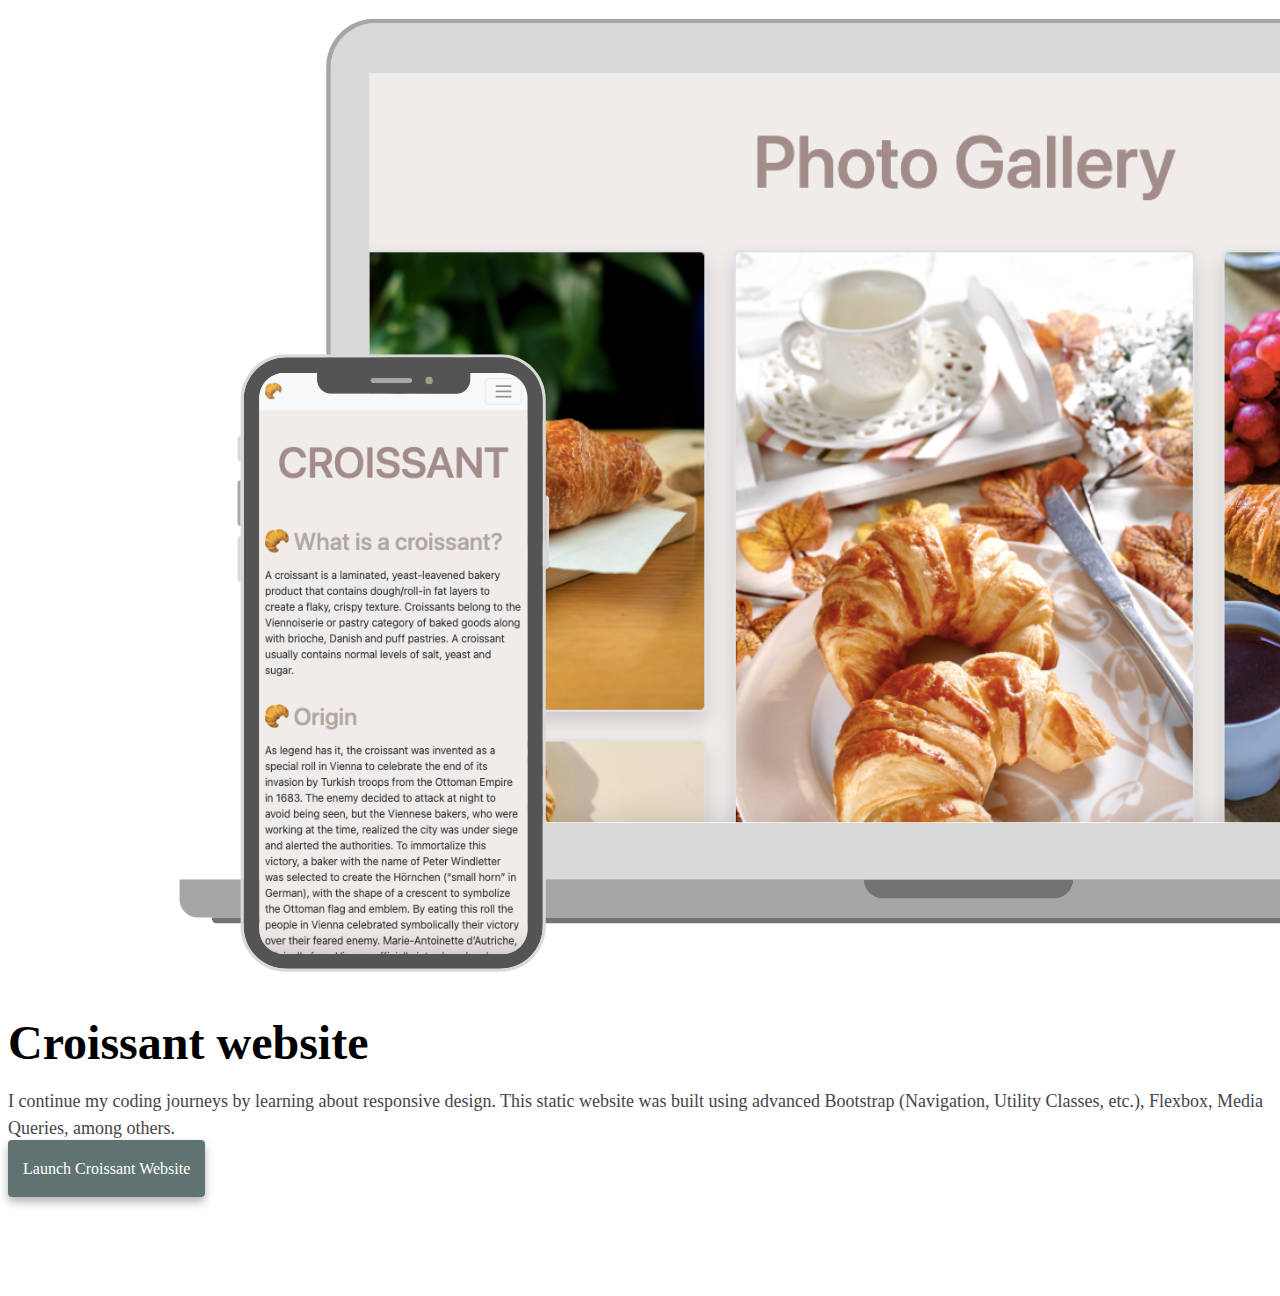
==== commit 77a3d672: "Added some spacing" ====
--- a/index.html
+++ b/index.html
@@ -64,7 +64,7 @@
         <a href="about.html" class="about-link">About me</a>
       </div>
     </div>
-    <div class="container content-body">
+    <div class="container content-homepage">
       <div class="row d-flex">
         <div class="col-md-6">
           <img
@@ -92,6 +92,7 @@
           </div>
         </div>
       </div>
+      <br />
       <div class="row mt-5 d-flex">
         <div class="col-md-6">
           <h2 class="mb-3">Weather app</h2>
@@ -120,6 +121,7 @@
           />
         </div>
       </div>
+      <br />
       <div class="row mt-5 d-flex">
         <div class="col-md-6">
           <img
@@ -145,6 +147,7 @@
           </div>
         </div>
       </div>
+      <br />
     </div>
 
     <script
--- a/css/styles.css
+++ b/css/styles.css
@@ -104,6 +104,11 @@
   color: white;
 }
 
+.content-about img:hover {
+  -webkit-transform: scale(1.1);
+  transform: scale(1.1);
+}
+
 @media (max-width: 900px) {
   h1 {
     font-size: 44px;
@@ -116,11 +121,11 @@
     font-size: 18px;
   }
 
-  .content-body {
+  .content-homepage {
     text-align: center;
   }
 
-  .content-body img {
+  .content-homepage img {
     display: none;
   }
 }
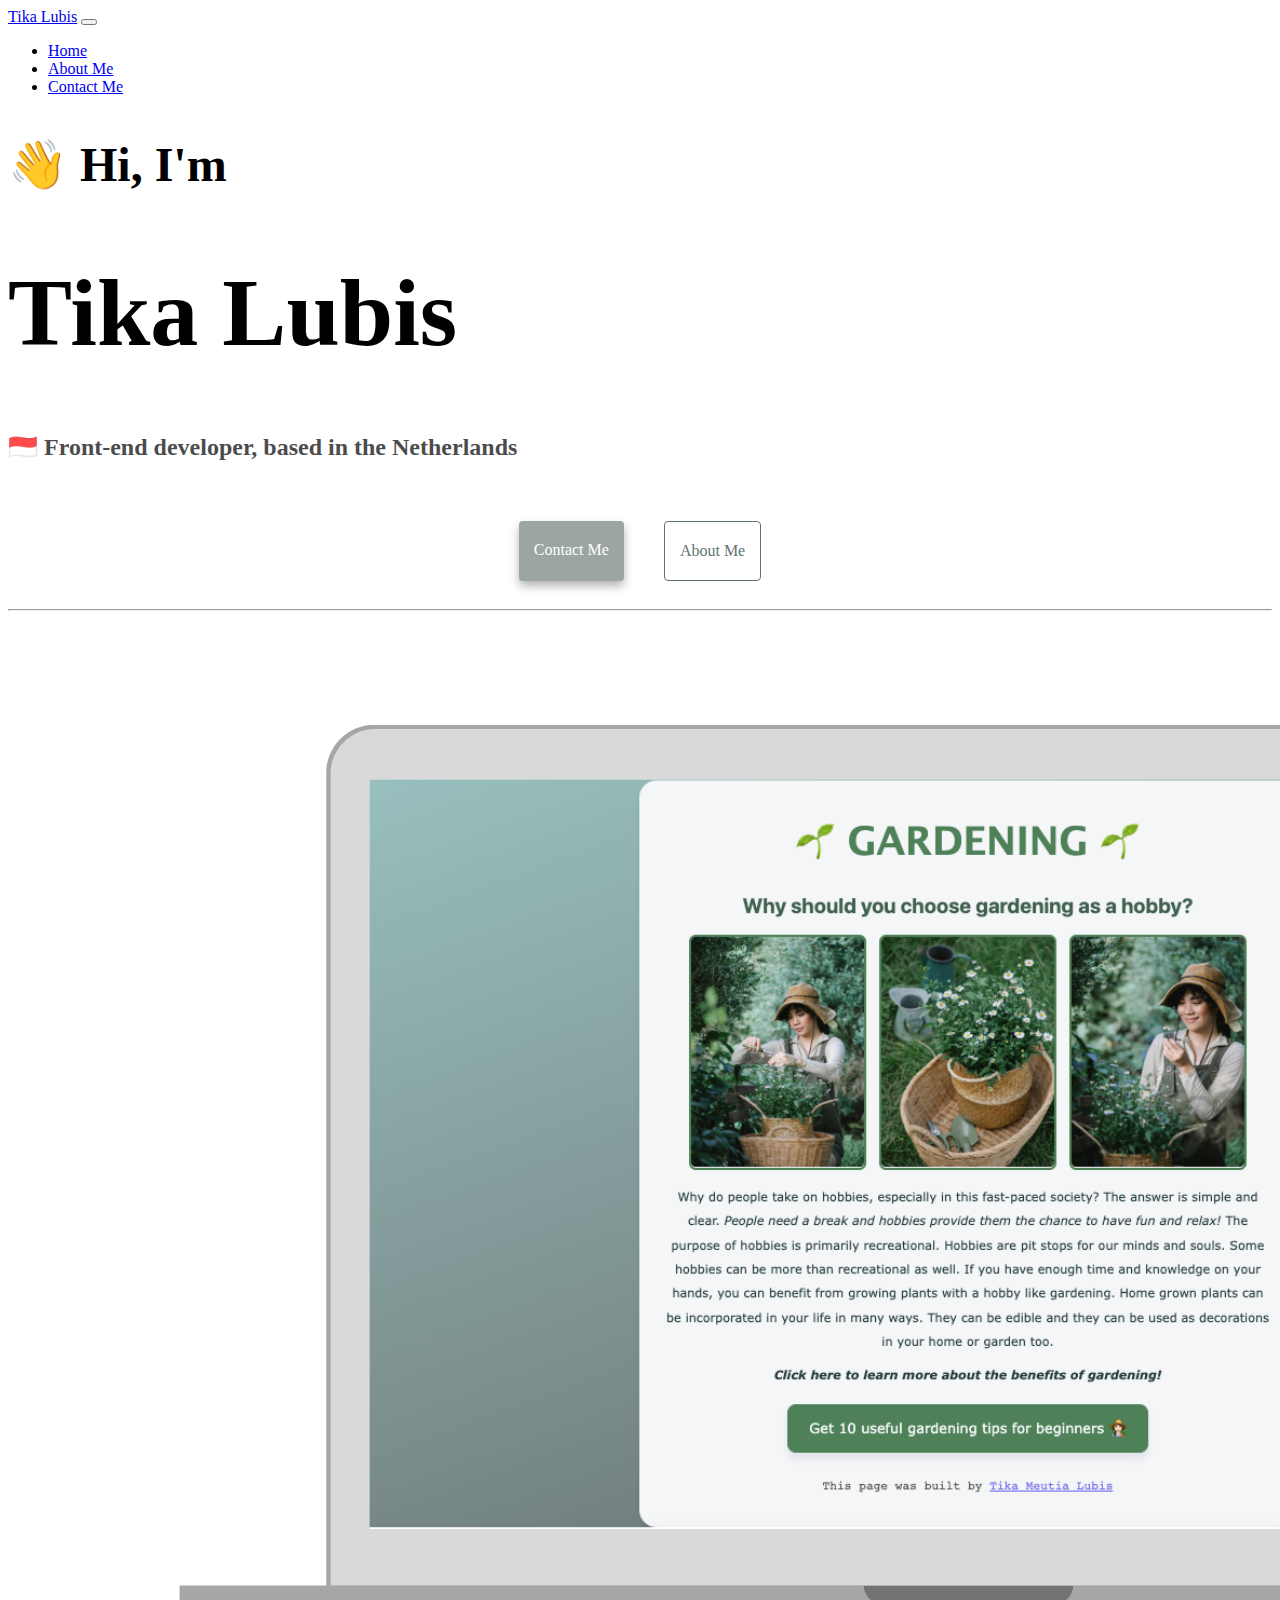
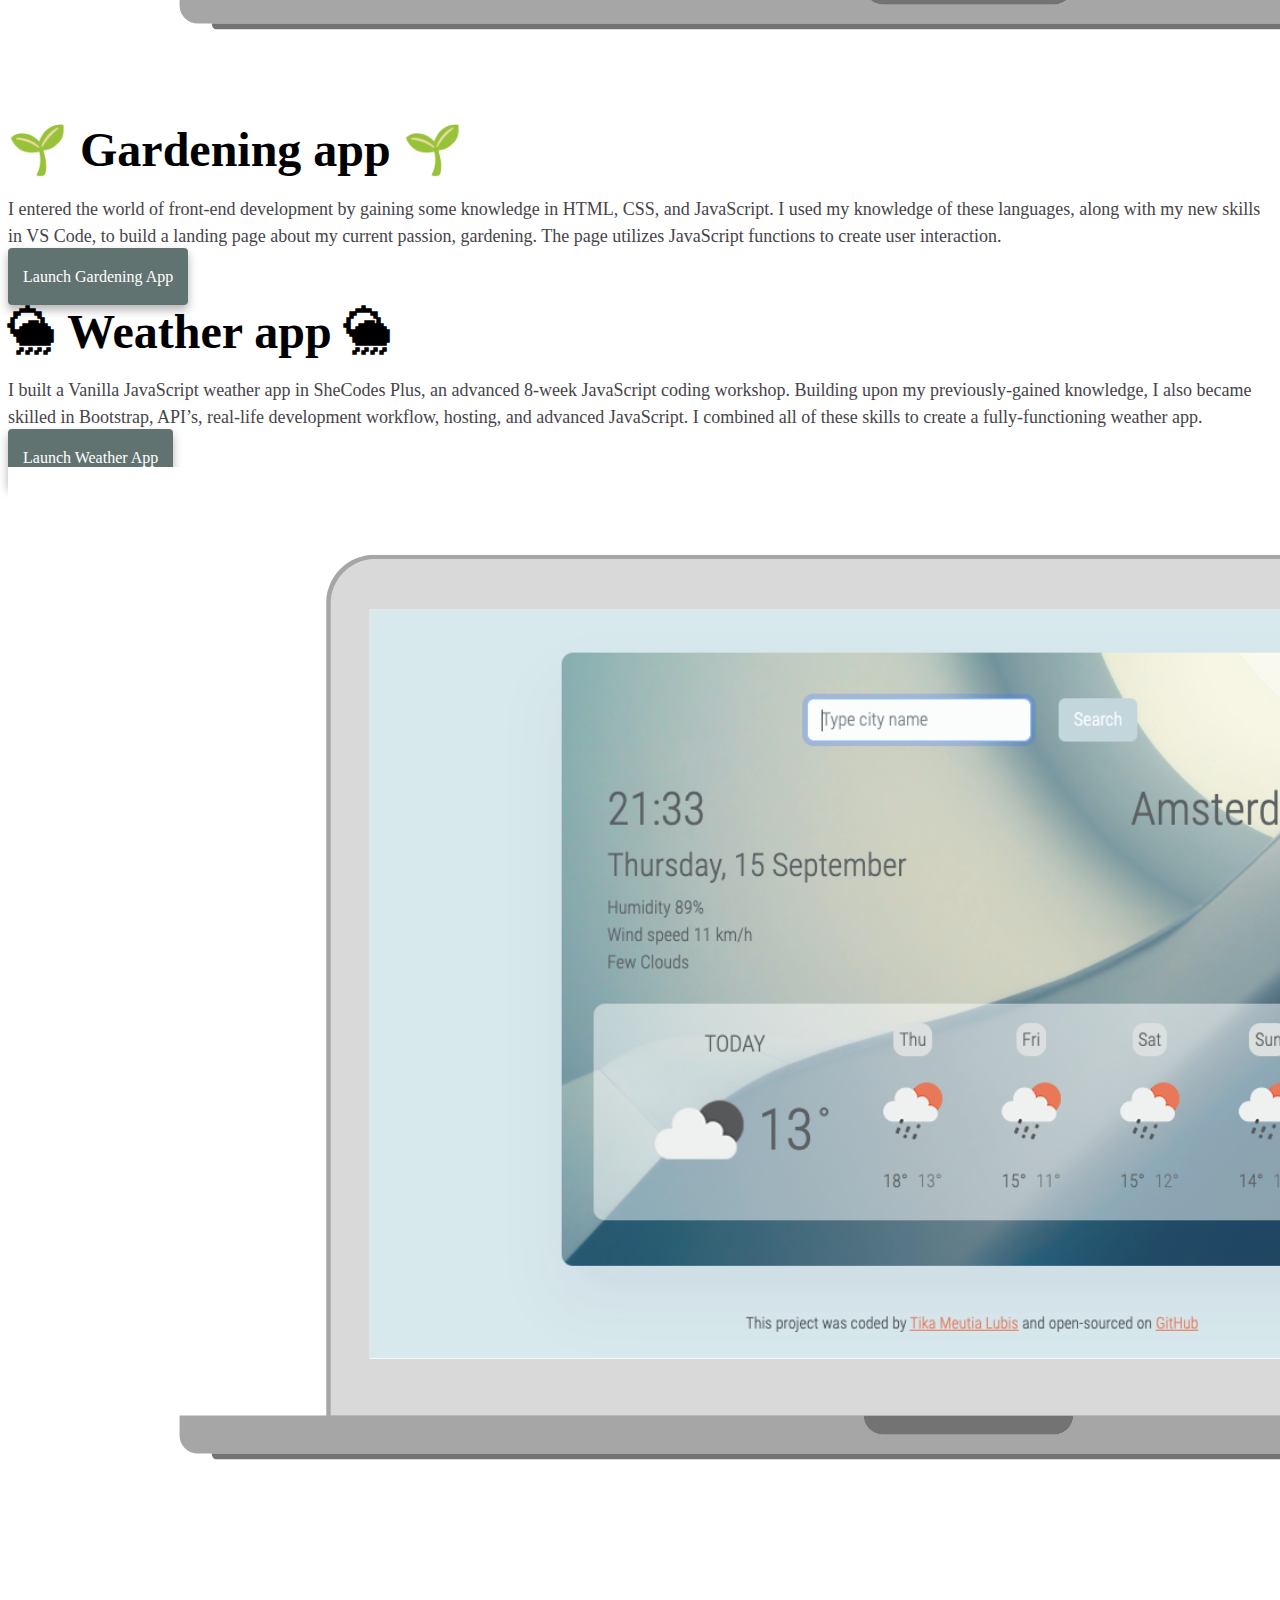
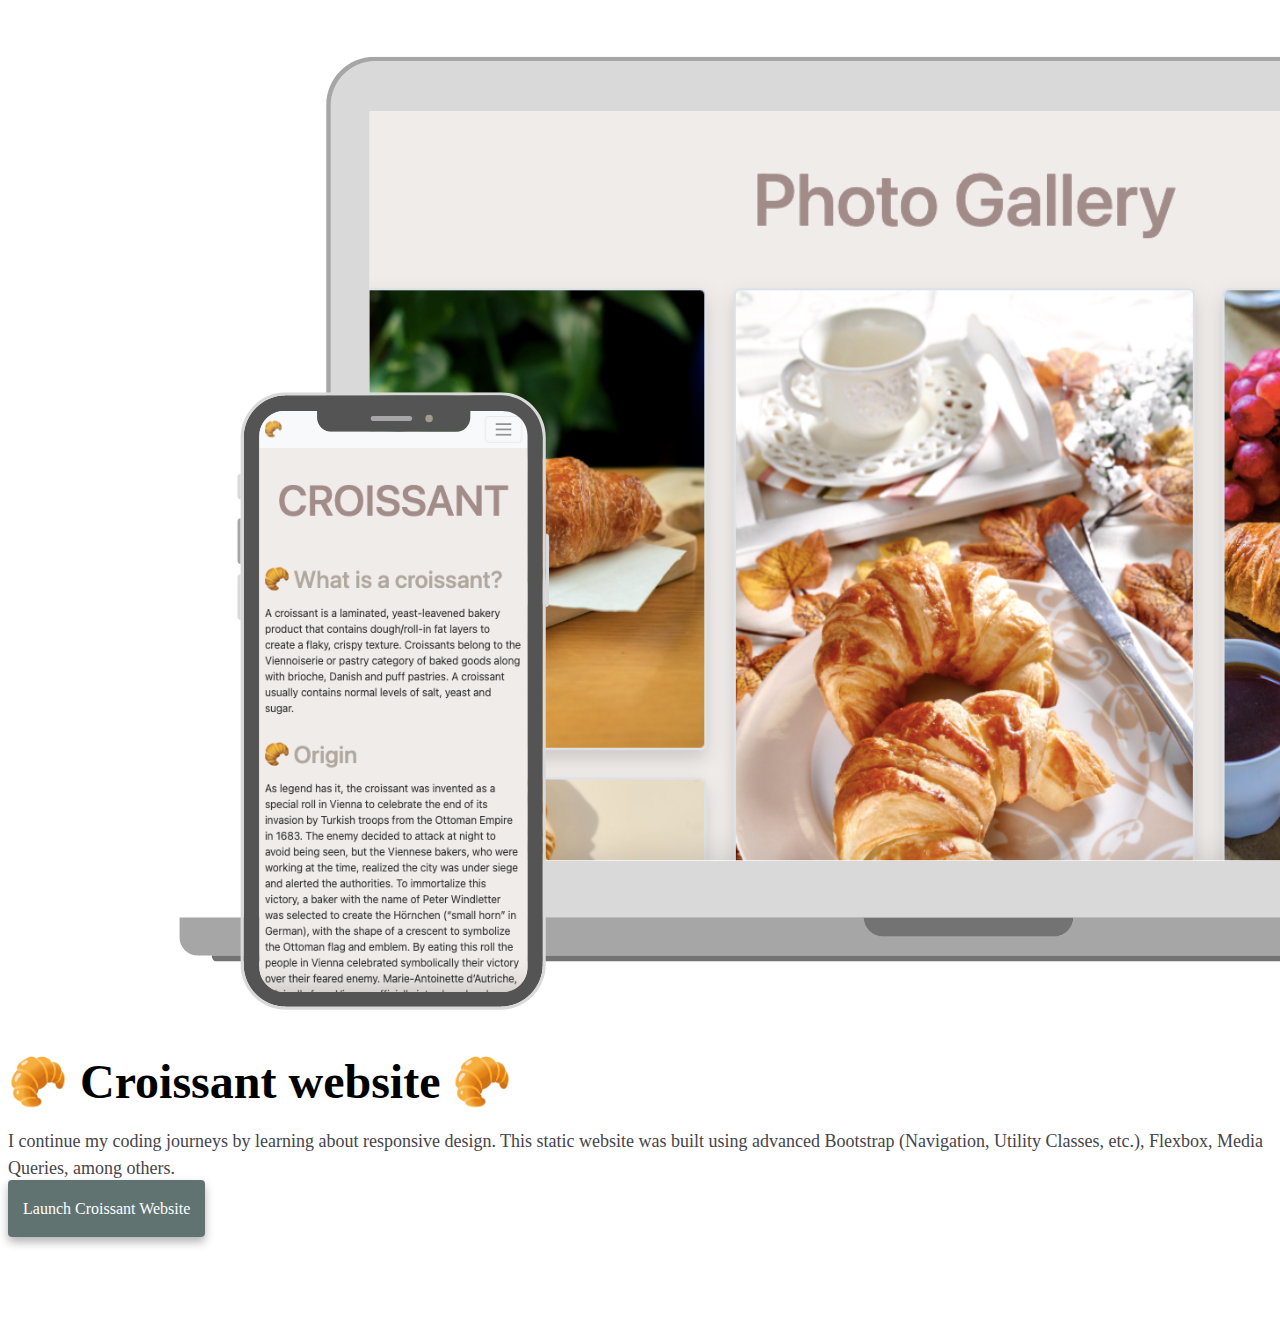
==== commit c2ae7889: "Update content" ====
--- a/index.html
+++ b/index.html
@@ -4,7 +4,11 @@
     <meta charset="UTF-8" />
     <meta http-equiv="X-UA-Compatible" content="IE=edge" />
     <meta name="viewport" content="width=device-width, initial-scale=1.0" />
-    <title>Tika Lubis</title>
+    <meta
+      name="description"
+      content="Tika Lubis is an Indonesian front-end developer, based in the Netherlands"
+    />
+    <title>Front-end Developer - Tika Lubis</title>
     <link
       href="https://cdn.jsdelivr.net/npm/bootstrap@5.2.1/dist/css/bootstrap.min.css"
       rel="stylesheet"
@@ -17,7 +21,7 @@
   <body>
     <nav class="navbar navbar-expand-lg bg-light">
       <div class="container-fluid">
-        <a class="navbar-brand" href="index.html">Tika Lubis</a>
+        <a class="navbar-brand" href="/" title="Homepage">Tika Lubis</a>
         <button
           class="navbar-toggler"
           type="button"
@@ -32,19 +36,23 @@
         <div class="collapse navbar-collapse" id="navbarNav">
           <ul class="navbar-nav">
             <li class="nav-item">
-              <a class="nav-link active" aria-current="page" href="index.html"
+              <a
+                class="nav-link active"
+                aria-current="page"
+                href="/"
+                title="Homepage"
                 >Home</a
               >
             </li>
             <li class="nav-item">
-              <a class="nav-link" href="about.html" title="About Tika Lubis"
+              <a class="nav-link" href="/about.html" title="About Tika Lubis"
                 >About Me</a
               >
             </li>
             <li class="nav-item">
               <a
                 class="nav-link"
-                href="about.html#contact"
+                href="/about.html#contact"
                 title="Contact Tika Lubis"
                 >Contact Me</a
               >
@@ -60,10 +68,19 @@
         🇮🇩 Front-end developer, based in the Netherlands
       </h3>
       <div class="navigation-links mb-5">
-        <a href="about.html#contact" class="contact-link">Contact me</a>
-        <a href="about.html" class="about-link">About me</a>
+        <a
+          href="/about.html#contact"
+          title="Contact Tika Lubis"
+          class="contact-link"
+          >Contact me</a
+        >
+        <a href="/about.html" title="About Tika Lubis" class="about-link"
+          >About me</a
+        >
       </div>
     </div>
+    <hr />
+    <br />
     <div class="container content-homepage">
       <div class="row d-flex">
         <div class="col-md-6">
@@ -74,7 +91,7 @@
           />
         </div>
         <div class="col-md-6">
-          <h2 class="mb-3">Gardening app</h2>
+          <h2 class="mb-3">🌱 Gardening app 🌱</h2>
           <p>
             I entered the world of front-end development by gaining some
             knowledge in HTML, CSS, and JavaScript. I used my knowledge of these
@@ -95,7 +112,7 @@
       <br />
       <div class="row mt-5 d-flex">
         <div class="col-md-6">
-          <h2 class="mb-3">Weather app</h2>
+          <h2 class="mb-3">🌦 Weather app 🌦</h2>
           <p>
             I built a Vanilla JavaScript weather app in SheCodes Plus, an
             advanced 8-week JavaScript coding workshop. Building upon my
@@ -131,7 +148,7 @@
           />
         </div>
         <div class="col-md-6">
-          <h2 class="mb-3">Croissant website</h2>
+          <h2 class="mb-3">🥐 Croissant website 🥐</h2>
           <p>
             I continue my coding journeys by learning about responsive design.
             This static website was built using advanced Bootstrap (Navigation,
